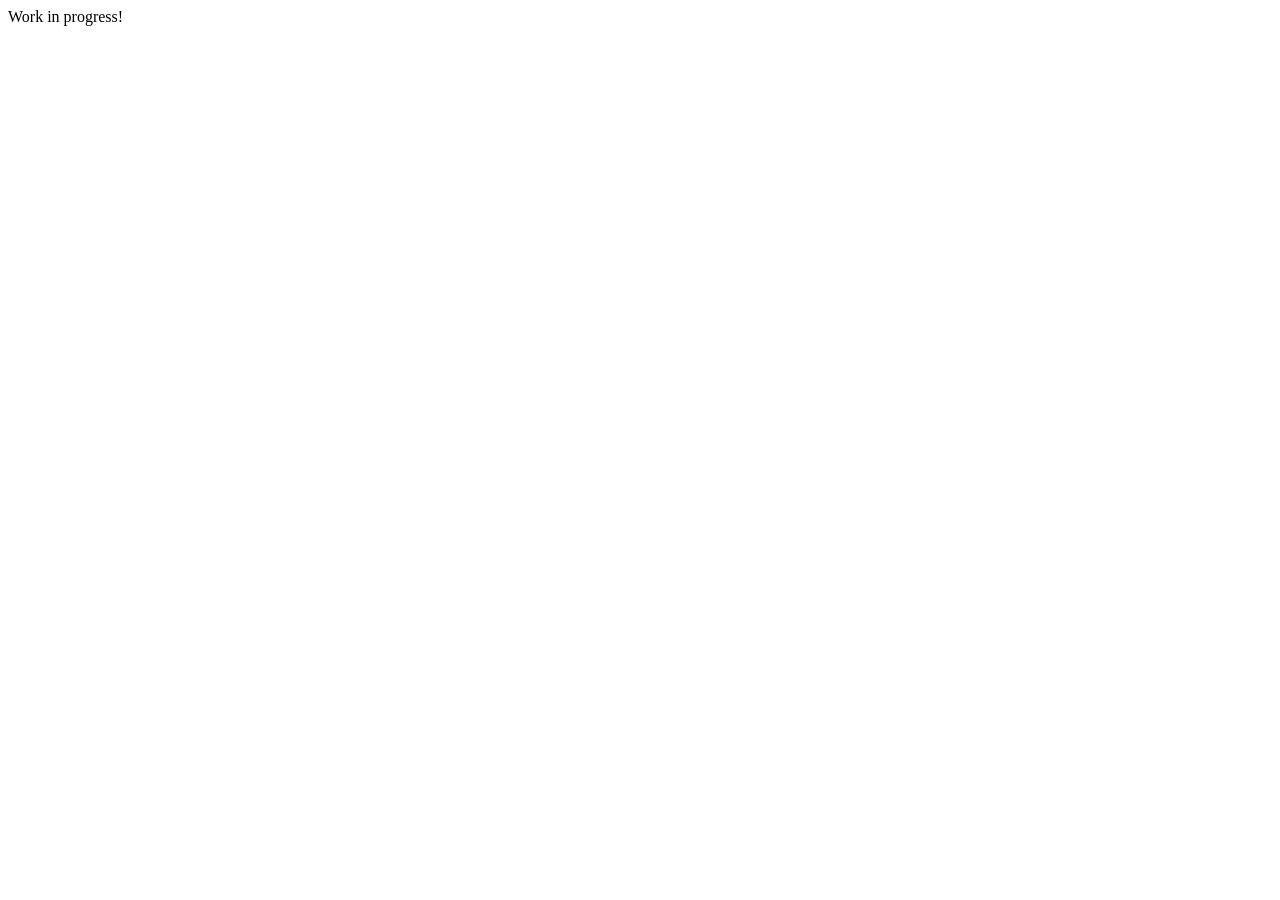
==== index.html @ 7fe61039 "Minor change" ====
<!doctype html>
<html lang="en">
  <head>
    <meta charset="UTF-8" />
    <meta name="viewport" content="width=device-width, initial-scale=1.0" />
    <title>Anabela Teslić</title>
  </head>
  <body>
    <span>Work in progress!</span>
  </body>
</html>
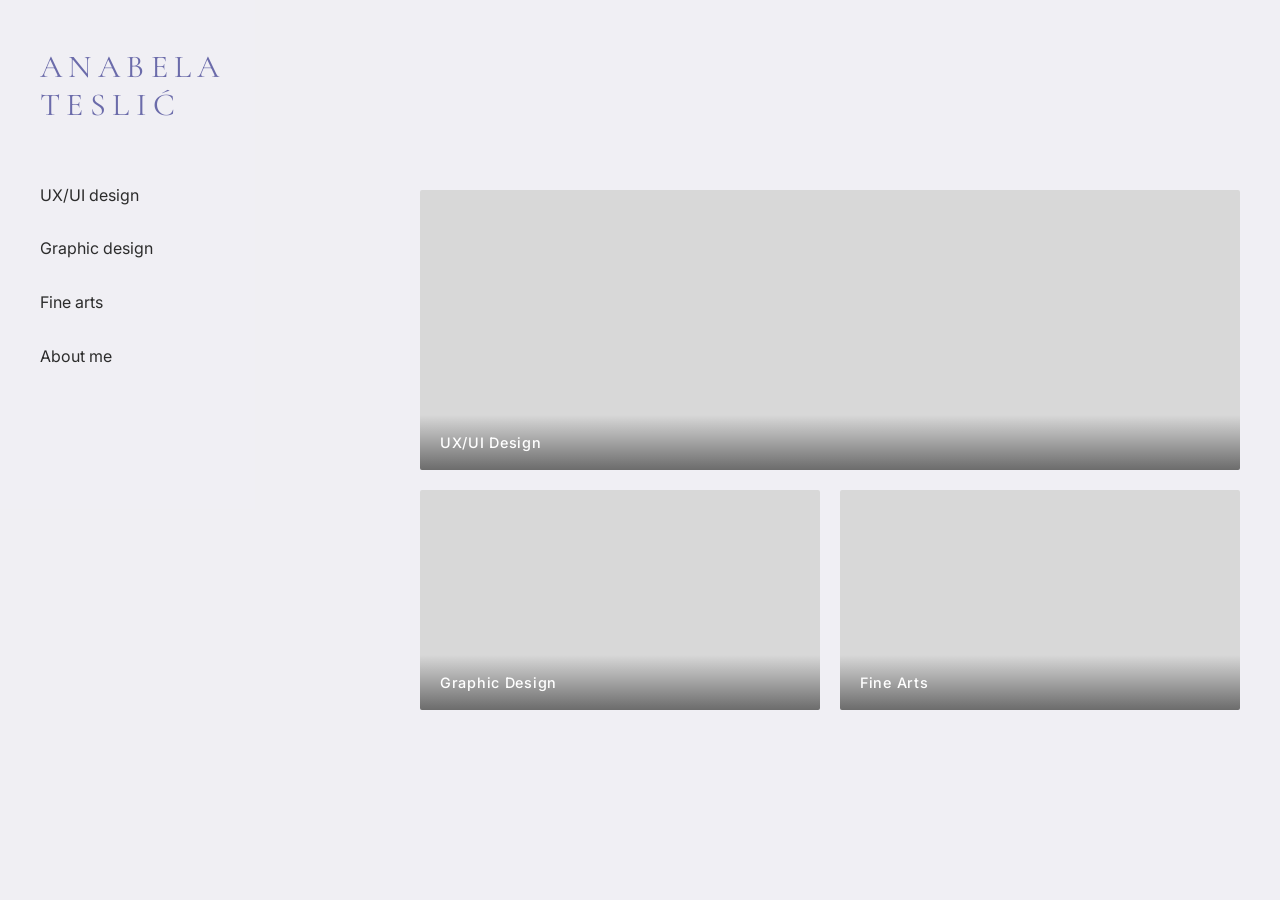
==== commit de907bad: "Initial prompt output (old)" ====
--- a/index.html
+++ b/index.html
@@ -1,11 +1,80 @@
-<!doctype html>
-<html lang="en">
-  <head>
-    <meta charset="UTF-8" />
-    <meta name="viewport" content="width=device-width, initial-scale=1.0" />
-    <title>Anabela Teslić</title>
-  </head>
-  <body>
-    <span>Work in progress!</span>
-  </body>
-</html>
+<!doctype html>
+<html lang="en">
+  <head>
+    <meta charset="UTF-8" />
+    <meta name="viewport" content="width=device-width, initial-scale=1.0" />
+    <title>Anabela Teslić — Portfolio</title>
+    <link rel="preconnect" href="https://fonts.googleapis.com" />
+    <link rel="preconnect" href="https://fonts.gstatic.com" crossorigin />
+    <link
+      href="https://fonts.googleapis.com/css2?family=Cormorant+Garamond:wght@300;400;500&family=Inter:wght@300;400;500&display=swap"
+      rel="stylesheet"
+    />
+    <link rel="stylesheet" href="css/styles.css" />
+  </head>
+  <body>
+    <!-- Hamburger toggle (mobile only) -->
+    <button class="hamburger" id="hamburger" aria-label="Toggle navigation">
+      <span class="hamburger__line"></span>
+      <span class="hamburger__line"></span>
+      <span class="hamburger__line"></span>
+    </button>
+
+    <!-- Mobile overlay -->
+    <div class="sidebar-overlay" id="sidebarOverlay"></div>
+
+    <div class="page-wrapper">
+      <!-- ====== SIDEBAR ====== -->
+      <aside class="sidebar" id="sidebar">
+        <h1 class="sidebar__name">
+          <a href="index.html">Anabela Teslić</a>
+        </h1>
+
+        <nav class="sidebar__nav">
+          <div class="nav-item">
+            <a href="ux-ui-design.html" class="nav-link">UX/UI design</a>
+          </div>
+
+          <div class="nav-item">
+            <a href="graphic-design.html" class="nav-link">Graphic design</a>
+          </div>
+
+          <div class="nav-item">
+            <a href="fine-arts.html" class="nav-link">Fine arts</a>
+          </div>
+
+          <div class="nav-item">
+            <a href="about.html" class="nav-link">About me</a>
+          </div>
+        </nav>
+      </aside>
+
+      <!-- ====== MAIN CONTENT ====== -->
+      <main class="main-content">
+        <section class="homepage">
+          <div class="homepage__grid">
+            <!-- Placeholder image 1 — UX/UI (wide, spans full row) -->
+            <a href="ux-ui-design.html" class="homepage__card homepage__card--wide">
+              <!-- Replace with actual image: <img src="images/ux-ui-cover.jpg" alt="UX/UI Design"> -->
+              <span class="homepage__card-label">UX/UI Design</span>
+            </a>
+
+            <!-- Placeholder image 2 — Graphic design -->
+            <a href="graphic-design.html" class="homepage__card">
+              <!-- Replace with actual image: <img src="images/graphic-cover.jpg" alt="Graphic Design"> -->
+              <span class="homepage__card-label">Graphic Design</span>
+            </a>
+
+            <!-- Placeholder image 3 — Fine arts -->
+            <a href="fine-arts.html" class="homepage__card">
+              <!-- Replace with actual image: <img src="images/fine-arts-cover.jpg" alt="Fine Arts"> -->
+              <span class="homepage__card-label">Fine Arts</span>
+            </a>
+          </div>
+        </section>
+      </main>
+    </div>
+
+    <script src="js/main.js"></script>
+  </body>
+</html>
--- a/css/styles.css
+++ b/css/styles.css
@@ -0,0 +1,489 @@
+/* ============================================
+   VARIABLES & RESET
+   ============================================ */
+:root {
+  --color-name: #6b6baa;
+  --color-text: #2c2c2c;
+  --color-text-light: #555;
+  --color-bg: #f0eff4;
+  --color-sidebar-bg: rgba(240, 239, 244, 0.92);
+  --color-border: #6b6baa;
+  --color-accent: #8b2040;
+  --color-white: #ffffff;
+
+  --sidebar-width: 380px;
+  --font-heading: "Cormorant Garamond", Georgia, serif;
+  --font-body: "Inter", "Helvetica Neue", Arial, sans-serif;
+
+  --transition-speed: 0.3s;
+}
+
+*,
+*::before,
+*::after {
+  margin: 0;
+  padding: 0;
+  box-sizing: border-box;
+}
+
+html {
+  scroll-behavior: smooth;
+}
+
+body {
+  font-family: var(--font-body);
+  color: var(--color-text);
+  background-color: var(--color-bg);
+  line-height: 1.6;
+  min-height: 100vh;
+}
+
+a {
+  text-decoration: none;
+  color: inherit;
+}
+
+ul {
+  list-style: none;
+}
+
+img {
+  max-width: 100%;
+  height: auto;
+  display: block;
+}
+
+button {
+  cursor: pointer;
+  font-family: inherit;
+}
+
+/* ============================================
+   LAYOUT
+   ============================================ */
+.page-wrapper {
+  display: flex;
+  min-height: 100vh;
+}
+
+/* ============================================
+   SIDEBAR
+   ============================================ */
+.sidebar {
+  position: fixed;
+  top: 0;
+  left: 0;
+  width: var(--sidebar-width);
+  height: 100vh;
+  background-color: var(--color-sidebar-bg);
+  padding: 48px 40px;
+  display: flex;
+  flex-direction: column;
+  z-index: 100;
+  overflow-y: auto;
+}
+
+.sidebar__name {
+  font-family: var(--font-heading);
+  font-size: 2rem;
+  font-weight: 400;
+  letter-spacing: 0.2em;
+  color: var(--color-name);
+  text-transform: uppercase;
+  margin-bottom: 48px;
+  line-height: 1.2;
+}
+
+.sidebar__name a {
+  color: inherit;
+  transition: opacity var(--transition-speed);
+}
+
+.sidebar__name a:hover {
+  opacity: 0.7;
+}
+
+/* Navigation */
+.sidebar__nav {
+  display: flex;
+  flex-direction: column;
+  gap: 8px;
+}
+
+.nav-item {
+  position: relative;
+}
+
+.nav-link {
+  display: block;
+  padding: 10px 0;
+  font-size: 1rem;
+  font-weight: 400;
+  color: var(--color-text);
+  transition: color var(--transition-speed);
+}
+
+.nav-link:hover {
+  color: var(--color-name);
+}
+
+.nav-link--active {
+  color: var(--color-text);
+  text-decoration: underline;
+  text-underline-offset: 4px;
+}
+
+/* Dropdown submenu */
+.nav-dropdown {
+  padding-left: 20px;
+  display: flex;
+  flex-direction: column;
+  gap: 4px;
+  margin-top: 4px;
+}
+
+.nav-dropdown__link {
+  display: block;
+  padding: 6px 0;
+  font-size: 0.9rem;
+  color: var(--color-text-light);
+  transition: color var(--transition-speed);
+}
+
+.nav-dropdown__link:hover {
+  color: var(--color-name);
+}
+
+/* ============================================
+   HAMBURGER MENU (Mobile)
+   ============================================ */
+.hamburger {
+  display: none;
+  position: fixed;
+  top: 20px;
+  left: 20px;
+  z-index: 200;
+  background: var(--color-sidebar-bg);
+  border: none;
+  border-radius: 4px;
+  padding: 10px;
+  flex-direction: column;
+  gap: 5px;
+  cursor: pointer;
+  box-shadow: 0 2px 8px rgba(0, 0, 0, 0.1);
+}
+
+.hamburger__line {
+  display: block;
+  width: 24px;
+  height: 2px;
+  background-color: var(--color-text);
+  border-radius: 2px;
+  transition: transform var(--transition-speed), opacity var(--transition-speed);
+}
+
+/* Hamburger open state */
+.hamburger--open .hamburger__line:nth-child(1) {
+  transform: translateY(7px) rotate(45deg);
+}
+
+.hamburger--open .hamburger__line:nth-child(2) {
+  opacity: 0;
+}
+
+.hamburger--open .hamburger__line:nth-child(3) {
+  transform: translateY(-7px) rotate(-45deg);
+}
+
+/* Sidebar overlay for mobile */
+.sidebar-overlay {
+  display: none;
+  position: fixed;
+  inset: 0;
+  background: rgba(0, 0, 0, 0.4);
+  z-index: 90;
+}
+
+/* ============================================
+   MAIN CONTENT
+   ============================================ */
+.main-content {
+  margin-left: var(--sidebar-width);
+  flex: 1;
+  min-height: 100vh;
+}
+
+/* ============================================
+   HOMEPAGE
+   ============================================ */
+.homepage {
+  position: relative;
+  min-height: 100vh;
+  display: flex;
+  align-items: center;
+  justify-content: center;
+  padding: 40px;
+  /* Background image placeholder — replace url with actual image */
+  background-color: var(--color-bg);
+  background-size: cover;
+  background-position: center;
+  background-repeat: no-repeat;
+}
+
+.homepage__grid {
+  display: grid;
+  grid-template-columns: repeat(2, 1fr);
+  grid-template-rows: auto auto;
+  gap: 20px;
+  width: 100%;
+  max-width: 900px;
+}
+
+/* Placeholder image containers */
+.homepage__card {
+  position: relative;
+  overflow: hidden;
+  background-color: #d8d8d8;
+  border-radius: 2px;
+  min-height: 220px;
+  transition: transform var(--transition-speed), box-shadow var(--transition-speed);
+}
+
+.homepage__card:hover {
+  transform: translateY(-4px);
+  box-shadow: 0 8px 24px rgba(0, 0, 0, 0.12);
+}
+
+/* First card (UX/UI) spans full width on top row */
+.homepage__card--wide {
+  grid-column: 1 / -1;
+  min-height: 280px;
+}
+
+.homepage__card img {
+  width: 100%;
+  height: 100%;
+  object-fit: cover;
+  position: absolute;
+  inset: 0;
+}
+
+.homepage__card-label {
+  position: absolute;
+  bottom: 0;
+  left: 0;
+  right: 0;
+  padding: 16px 20px;
+  background: linear-gradient(transparent, rgba(0, 0, 0, 0.5));
+  color: var(--color-white);
+  font-size: 0.9rem;
+  font-weight: 500;
+  letter-spacing: 0.05em;
+}
+
+/* ============================================
+   PROJECT PAGE (UX/UI Design, etc.)
+   ============================================ */
+.projects-page {
+  padding: 60px 60px 80px;
+}
+
+.projects-page__title {
+  font-family: var(--font-heading);
+  font-size: 2.2rem;
+  font-weight: 400;
+  color: var(--color-text);
+  margin-bottom: 60px;
+  letter-spacing: 0.05em;
+}
+
+/* Individual project section */
+.project {
+  margin-bottom: 100px;
+}
+
+.project:last-child {
+  margin-bottom: 0;
+}
+
+/* Project hero image area */
+.project__hero {
+  width: 100%;
+  min-height: 360px;
+  background-color: #d8d8d8;
+  border-radius: 2px;
+  margin-bottom: 16px;
+  overflow: hidden;
+  position: relative;
+}
+
+.project__hero img {
+  width: 100%;
+  height: 100%;
+  object-fit: cover;
+}
+
+/* Project secondary image (e.g. phone mockup) */
+.project__mockup {
+  width: 100%;
+  max-width: 340px;
+  min-height: 500px;
+  background-color: var(--color-accent);
+  border-radius: 2px;
+  margin-bottom: 32px;
+  overflow: hidden;
+  position: relative;
+}
+
+.project__mockup img {
+  width: 100%;
+  height: 100%;
+  object-fit: cover;
+}
+
+/* Project media row — hero + mockup side by side */
+.project__media {
+  display: flex;
+  gap: 24px;
+  align-items: flex-start;
+  margin-bottom: 32px;
+}
+
+.project__media .project__hero {
+  flex: 2;
+  margin-bottom: 0;
+}
+
+.project__media .project__mockup {
+  flex: 1;
+  max-width: none;
+  min-height: 360px;
+  margin-bottom: 0;
+}
+
+/* Project video placeholder */
+.project__video {
+  width: 100%;
+  min-height: 300px;
+  background-color: #d8d8d8;
+  border-radius: 2px;
+  margin-bottom: 32px;
+  display: flex;
+  align-items: center;
+  justify-content: center;
+  color: var(--color-text-light);
+  font-size: 0.9rem;
+  overflow: hidden;
+}
+
+.project__video video {
+  width: 100%;
+  height: 100%;
+  object-fit: cover;
+}
+
+/* Project text content */
+.project__title {
+  font-family: var(--font-heading);
+  font-size: 2rem;
+  font-weight: 400;
+  color: var(--color-text);
+  margin-bottom: 16px;
+}
+
+.project__description {
+  font-size: 1rem;
+  line-height: 1.7;
+  color: var(--color-text-light);
+  max-width: 640px;
+  margin-bottom: 28px;
+}
+
+/* Case study button */
+.btn {
+  display: inline-block;
+  padding: 12px 32px;
+  font-size: 0.9rem;
+  font-weight: 500;
+  letter-spacing: 0.05em;
+  border: 1.5px solid var(--color-border);
+  background: transparent;
+  color: var(--color-text);
+  border-radius: 2px;
+  transition: background-color var(--transition-speed), color var(--transition-speed);
+}
+
+.btn:hover {
+  background-color: var(--color-border);
+  color: var(--color-white);
+}
+
+/* ============================================
+   PLACEHOLDER PAGE
+   ============================================ */
+.placeholder-page {
+  display: flex;
+  align-items: center;
+  justify-content: center;
+  min-height: 100vh;
+  padding: 40px;
+}
+
+.placeholder-page__message {
+  font-family: var(--font-heading);
+  font-size: 1.8rem;
+  color: var(--color-text-light);
+  letter-spacing: 0.05em;
+}
+
+/* ============================================
+   RESPONSIVE — MOBILE
+   ============================================ */
+@media (max-width: 768px) {
+  .hamburger {
+    display: flex;
+  }
+
+  .sidebar {
+    transform: translateX(-100%);
+    transition: transform var(--transition-speed) ease;
+  }
+
+  .sidebar--open {
+    transform: translateX(0);
+  }
+
+  .sidebar-overlay--visible {
+    display: block;
+  }
+
+  .main-content {
+    margin-left: 0;
+  }
+
+  /* Homepage adjustments */
+  .homepage {
+    padding: 80px 20px 40px;
+  }
+
+  .homepage__grid {
+    grid-template-columns: 1fr;
+  }
+
+  .homepage__card--wide {
+    grid-column: 1;
+  }
+
+  /* Projects page adjustments */
+  .projects-page {
+    padding: 80px 20px 60px;
+  }
+
+  .project__media {
+    flex-direction: column;
+  }
+
+  .project__media .project__mockup {
+    max-width: 280px;
+  }
+}
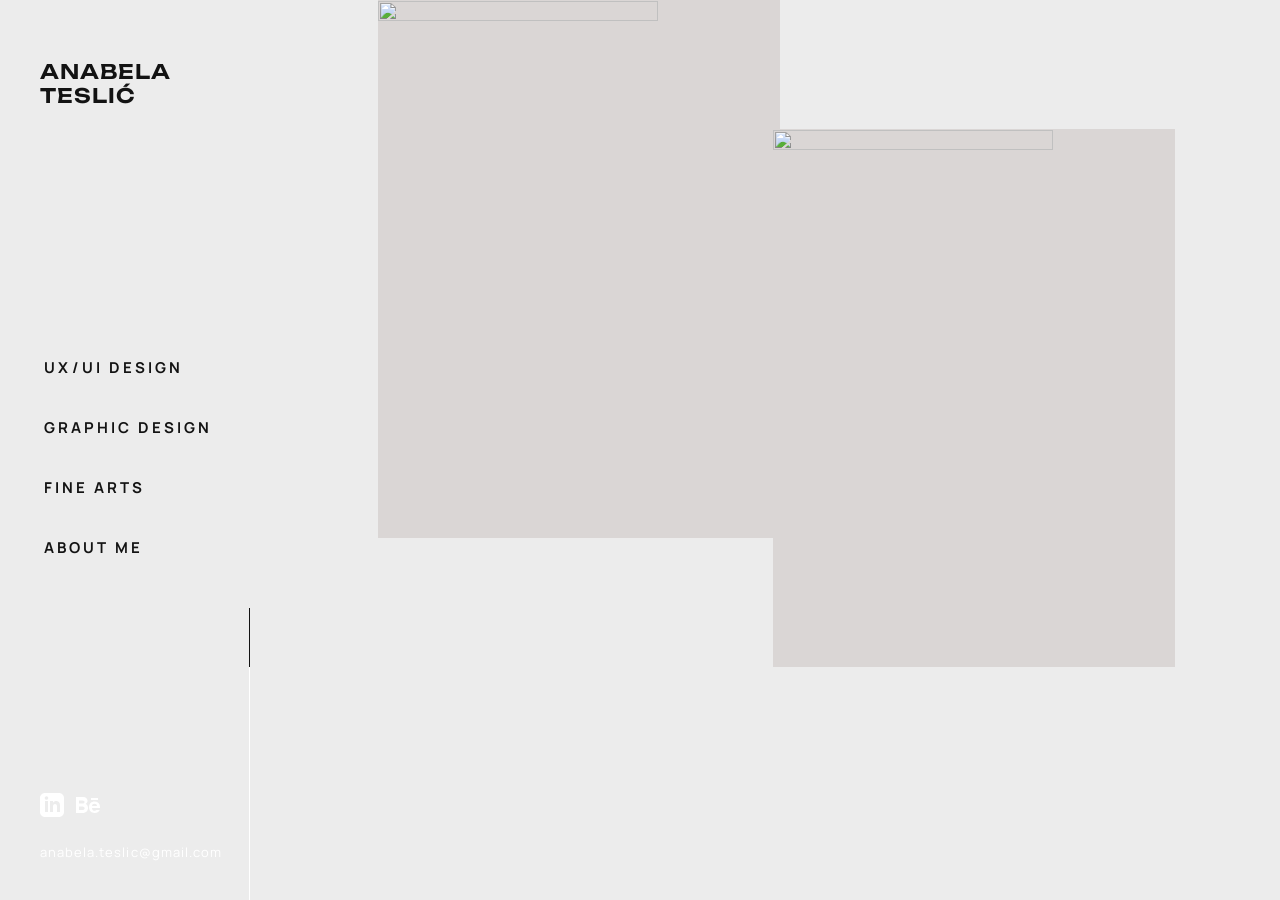
==== commit 748ea236: "Scaffold portfolio site from Figma design Five static pages (home, UX/UI, Graphic Design, Fine Arts," ====
--- a/index.html
+++ b/index.html
@@ -1,80 +1,121 @@
-<!doctype html>
-<html lang="en">
-  <head>
-    <meta charset="UTF-8" />
-    <meta name="viewport" content="width=device-width, initial-scale=1.0" />
-    <title>Anabela Teslić — Portfolio</title>
-    <link rel="preconnect" href="https://fonts.googleapis.com" />
-    <link rel="preconnect" href="https://fonts.gstatic.com" crossorigin />
-    <link
-      href="https://fonts.googleapis.com/css2?family=Cormorant+Garamond:wght@300;400;500&family=Inter:wght@300;400;500&display=swap"
-      rel="stylesheet"
-    />
-    <link rel="stylesheet" href="css/styles.css" />
-  </head>
-  <body>
-    <!-- Hamburger toggle (mobile only) -->
-    <button class="hamburger" id="hamburger" aria-label="Toggle navigation">
-      <span class="hamburger__line"></span>
-      <span class="hamburger__line"></span>
-      <span class="hamburger__line"></span>
-    </button>
-
-    <!-- Mobile overlay -->
-    <div class="sidebar-overlay" id="sidebarOverlay"></div>
-
-    <div class="page-wrapper">
-      <!-- ====== SIDEBAR ====== -->
-      <aside class="sidebar" id="sidebar">
-        <h1 class="sidebar__name">
-          <a href="index.html">Anabela Teslić</a>
-        </h1>
-
-        <nav class="sidebar__nav">
-          <div class="nav-item">
-            <a href="ux-ui-design.html" class="nav-link">UX/UI design</a>
-          </div>
-
-          <div class="nav-item">
-            <a href="graphic-design.html" class="nav-link">Graphic design</a>
-          </div>
-
-          <div class="nav-item">
-            <a href="fine-arts.html" class="nav-link">Fine arts</a>
-          </div>
-
-          <div class="nav-item">
-            <a href="about.html" class="nav-link">About me</a>
-          </div>
-        </nav>
-      </aside>
-
-      <!-- ====== MAIN CONTENT ====== -->
-      <main class="main-content">
-        <section class="homepage">
-          <div class="homepage__grid">
-            <!-- Placeholder image 1 — UX/UI (wide, spans full row) -->
-            <a href="ux-ui-design.html" class="homepage__card homepage__card--wide">
-              <!-- Replace with actual image: <img src="images/ux-ui-cover.jpg" alt="UX/UI Design"> -->
-              <span class="homepage__card-label">UX/UI Design</span>
-            </a>
-
-            <!-- Placeholder image 2 — Graphic design -->
-            <a href="graphic-design.html" class="homepage__card">
-              <!-- Replace with actual image: <img src="images/graphic-cover.jpg" alt="Graphic Design"> -->
-              <span class="homepage__card-label">Graphic Design</span>
-            </a>
-
-            <!-- Placeholder image 3 — Fine arts -->
-            <a href="fine-arts.html" class="homepage__card">
-              <!-- Replace with actual image: <img src="images/fine-arts-cover.jpg" alt="Fine Arts"> -->
-              <span class="homepage__card-label">Fine Arts</span>
-            </a>
-          </div>
-        </section>
-      </main>
-    </div>
-
-    <script src="js/main.js"></script>
-  </body>
-</html>
+<!doctype html>
+<html lang="en">
+  <head>
+    <meta charset="utf-8" />
+    <meta name="viewport" content="width=device-width, initial-scale=1" />
+    <title>Anabela Teslić — Portfolio</title>
+    <meta
+      name="description"
+      content="Portfolio of Anabela Teslić — designer with five years in visual design, branding, print, digital, and illustration."
+    />
+    <link rel="preconnect" href="https://fonts.googleapis.com" />
+    <link rel="preconnect" href="https://fonts.gstatic.com" crossorigin />
+    <link rel="stylesheet" href="css/base.css" />
+    <link rel="stylesheet" href="css/layout.css" />
+    <link rel="stylesheet" href="css/components.css" />
+    <link rel="stylesheet" href="css/animations.css" />
+  </head>
+  <body class="page-home">
+    <a class="skip-link" href="#main">Skip to content</a>
+
+    <div class="page-shell">
+      <header class="topbar">
+        <a class="logo-mark logo-mark--mobile" href="index.html" aria-label="Anabela Teslić — Home">Anabela Teslić</a>
+        <button
+          class="menu-trigger"
+          type="button"
+          aria-expanded="false"
+          aria-controls="mobile-menu"
+          aria-label="Open navigation"
+          data-menu-trigger
+        ></button>
+      </header>
+
+      <aside class="sidebar" aria-label="Primary">
+        <a class="logo-mark logo-mark--desktop sidebar__brand" href="index.html" aria-label="Anabela Teslić — Home">
+          <p>Anabela</p>
+          <p>Teslić</p>
+        </a>
+        <nav class="sidebar__menu" aria-label="Pages">
+          <ul class="menu">
+            <li class="menu__item">
+              <a class="menu-button" href="pages/ux-ui-design.html"><span class="menu-button__label">UX/UI Design</span></a>
+            </li>
+            <li class="menu__item">
+              <a class="menu-button" href="pages/graphic-design.html"><span class="menu-button__label">Graphic Design</span></a>
+            </li>
+            <li class="menu__item">
+              <a class="menu-button" href="pages/fine-arts.html"><span class="menu-button__label">Fine Arts</span></a>
+            </li>
+            <li class="menu__item">
+              <a class="menu-button" href="pages/about-me.html"><span class="menu-button__label">About Me</span></a>
+            </li>
+          </ul>
+        </nav>
+        <div class="sidebar__footer">
+          <div class="sidebar__contact">
+            <ul class="social-icons" aria-label="Social links">
+              <li>
+                <a class="social-icons__link" href="https://www.linkedin.com/in/anabela-tesli%C4%87-7952a528a/" target="_blank" rel="noopener" aria-label="LinkedIn">
+                  <svg xmlns="http://www.w3.org/2000/svg" viewBox="0 0 24 24" aria-hidden="true">
+                    <path d="M19 0h-14c-2.761 0-5 2.239-5 5v14c0 2.761 2.239 5 5 5h14c2.762 0 5-2.239 5-5v-14c0-2.761-2.238-5-5-5zm-11 19h-3v-11h3v11zm-1.5-12.268c-.966 0-1.75-.79-1.75-1.764s.784-1.764 1.75-1.764 1.75.79 1.75 1.764-.783 1.764-1.75 1.764zm13.5 12.268h-3v-5.604c0-3.368-4-3.113-4 0v5.604h-3v-11h3v1.765c1.396-2.586 7-2.777 7 2.476v6.759z" />
+                  </svg>
+                </a>
+              </li>
+              <li>
+                <a class="social-icons__link" href="https://www.behance.net/anabelateslic" target="_blank" rel="noopener" aria-label="Behance">
+                  <svg xmlns="http://www.w3.org/2000/svg" viewBox="0 0 24 24" aria-hidden="true">
+                    <path d="M22 7h-7v-2h7v2zm1.726 10c-.442 1.297-2.029 3-5.101 3-3.074 0-5.564-1.729-5.564-5.675 0-3.91 2.325-5.92 5.466-5.92 3.082 0 4.964 1.782 5.375 4.426.078.506.109 1.188.095 2.14h-8.027c.13 3.211 3.483 3.312 4.588 2.029h3.168zm-7.686-4h4.965c-.105-1.547-1.136-2.219-2.477-2.219-1.466 0-2.277.768-2.488 2.219zm-9.574 6.988h-6.466v-15.988h6.953c5.476.081 5.58 5.444 2.72 6.906 3.461 1.26 3.577 9.082-3.207 9.082zm-3.466-9.59h3.584c2.508 0 2.906-3-.312-3h-3.272v3zm3.391 3.016h-3.391v3.621h3.341c3.116 0 2.95-3.621.05-3.621z" />
+                  </svg>
+                </a>
+              </li>
+            </ul>
+            <a class="email-link" href="mailto:anabela.teslic@gmail.com">anabela.teslic@gmail.com</a>
+          </div>
+          <span class="sidebar__divider" aria-hidden="true"></span>
+        </div>
+      </aside>
+
+      <nav class="mobile-menu" id="mobile-menu" aria-label="Mobile">
+        <ul class="mobile-menu__list">
+          <li>
+            <a class="mobile-menu__item" href="pages/ux-ui-design.html">UX/UI Design</a>
+          </li>
+          <li>
+            <a class="mobile-menu__item" href="pages/graphic-design.html">Graphic Design</a>
+          </li>
+          <li>
+            <a class="mobile-menu__item" href="pages/fine-arts.html">Fine Arts</a>
+          </li>
+          <li>
+            <a class="mobile-menu__item" href="pages/about-me.html">About Me</a>
+          </li>
+        </ul>
+      </nav>
+
+      <main id="main" class="main page-home__main">
+        <section class="home-hero" aria-label="Featured work">
+          <picture>
+            <source type="image/webp" srcset="assets/images/home/hero-shoe.webp" />
+            <img class="home-hero__image home-hero__image--shoe" src="assets/images/home/hero-shoe.png" alt="" />
+          </picture>
+          <picture>
+            <source type="image/webp" srcset="assets/images/home/hero-dali.webp" />
+            <img class="home-hero__image home-hero__image--dali" src="assets/images/home/hero-dali.png" alt="" />
+          </picture>
+        </section>
+      </main>
+    </div>
+
+    <noscript>
+      <style>
+        [data-reveal] {
+          opacity: 1 !important;
+          transform: none !important;
+        }
+      </style>
+    </noscript>
+
+    <script src="js/main.js" defer></script>
+  </body>
+</html>
--- a/css/base.css
+++ b/css/base.css
@@ -0,0 +1,297 @@
+@import url("https://fonts.googleapis.com/css2?family=Manrope:wght@400;500;700&family=Unbounded:wght@400;500;600&display=swap");
+
+*,
+*::before,
+*::after {
+  box-sizing: border-box;
+}
+
+* {
+  margin: 0;
+}
+
+html {
+  -webkit-text-size-adjust: 100%;
+  text-size-adjust: 100%;
+}
+
+body {
+  min-height: 100vh;
+  line-height: 1.5;
+  -webkit-font-smoothing: antialiased;
+  font-smooth: always;
+}
+
+img,
+picture,
+video,
+canvas,
+svg {
+  display: block;
+  max-width: 100%;
+}
+
+input,
+button,
+textarea,
+select {
+  font: inherit;
+  color: inherit;
+}
+
+button {
+  background: none;
+  border: 0;
+  padding: 0;
+  cursor: pointer;
+}
+
+a {
+  color: inherit;
+  text-decoration: none;
+}
+
+ul {
+  list-style: none;
+  padding: 0;
+}
+
+:focus:not(:focus-visible) {
+  outline: none;
+}
+
+:focus-visible {
+  outline: var(--focus-ring);
+  outline-offset: 2px;
+  border-radius: 2px;
+}
+
+:root {
+  --color-surface: #ececec;
+  --color-surface-variant: #dad6d5;
+  --color-on-surface: #3a3733;
+  --color-on-surface-variant: #2e2a24;
+  --color-on-surface-muted: #7a7a7a;
+  --color-primary: #c4502a;
+  --color-primary-container: #ececec;
+  --color-on-primary: #ffffff;
+
+  --color-band-artura: #9c2541;
+  --color-band-amz: #d5ba6d;
+  --color-band-naturellement: #17181a;
+  --color-band-catwalk: #c2bbe7;
+
+  --font-display: "Unbounded", system-ui, sans-serif;
+  --font-body: "Manrope", system-ui, sans-serif;
+
+  --space-1: 4px;
+  --space-2: 8px;
+  --space-3: 12px;
+  --space-4: 16px;
+  --space-5: 20px;
+  --space-6: 24px;
+  --space-7: 28px;
+  --space-8: 32px;
+  --space-9: 36px;
+  --space-10: 40px;
+  --space-12: 48px;
+  --space-15: 60px;
+  --space-16: 64px;
+  --space-20: 80px;
+  --space-25: 100px;
+  --space-30: 120px;
+  --space-40: 160px;
+  --space-50: 200px;
+  --space-60: 240px;
+  --space-65: 260px;
+  --space-75: 300px;
+
+  --sidebar-width: 290px;
+  --sidebar-padding-x: 40px;
+  --page-gutter-left: 78px;
+  --mobile-gutter: 36px;
+  --topbar-height: 82px;
+  --topbar-padding-top: 30px;
+
+  --button-height-lg: 71px;
+  --button-height-sm: 42px;
+  --button-width-lg: 411px;
+  --button-width-sm: 320px;
+  --avatar-size-desktop: 80px;
+  --avatar-size-mobile: 36px;
+
+  --radius-pill: 9999px;
+  --bp-mobile: 900px;
+  --focus-ring: 2px solid var(--color-primary);
+
+  --transition-fast: 150ms ease-out;
+  --transition-base: 250ms ease-out;
+  --transition-slow: 400ms ease-out;
+
+  --max-page-width: 1920px;
+}
+
+body {
+  font-family: var(--font-body);
+  font-weight: 400;
+  font-size: 17px;
+  line-height: 30px;
+  letter-spacing: 0.06em;
+  color: var(--color-on-surface);
+  background: var(--color-surface);
+}
+
+.t-headline-large {
+  font-family: var(--font-display);
+  font-weight: 400;
+  font-size: 48px;
+  line-height: 1;
+  letter-spacing: 0;
+}
+
+.t-headline-medium {
+  font-family: var(--font-display);
+  font-weight: 400;
+  font-size: 36px;
+  line-height: 1;
+  letter-spacing: 0;
+}
+
+.t-headline-small {
+  font-family: var(--font-display);
+  font-weight: 500;
+  font-size: 24px;
+  line-height: 1;
+  letter-spacing: 0;
+}
+
+.t-headline-xsmall {
+  font-family: var(--font-display);
+  font-weight: 500;
+  font-size: 16px;
+  line-height: 1;
+  letter-spacing: 0;
+}
+
+.t-title-large {
+  font-family: var(--font-body);
+  font-weight: 500;
+  font-size: 18px;
+  line-height: 1;
+  letter-spacing: 0.06em;
+  text-transform: uppercase;
+}
+
+.t-title-medium {
+  font-family: var(--font-body);
+  font-weight: 500;
+  font-size: 16px;
+  line-height: 1;
+  letter-spacing: 0.08em;
+  text-transform: uppercase;
+}
+
+.t-title-small {
+  font-family: var(--font-body);
+  font-weight: 500;
+  font-size: 14px;
+  line-height: 1;
+  letter-spacing: 0.08em;
+  text-transform: uppercase;
+}
+
+.t-body-large {
+  font-family: var(--font-body);
+  font-weight: 400;
+  font-size: 17px;
+  line-height: 30px;
+  letter-spacing: 0.06em;
+}
+
+.t-body-medium {
+  font-family: var(--font-body);
+  font-weight: 400;
+  font-size: 14px;
+  line-height: 18px;
+  letter-spacing: 0.08em;
+}
+
+.t-body-small {
+  font-family: var(--font-body);
+  font-weight: 400;
+  font-size: 12px;
+  line-height: 16px;
+  letter-spacing: 0.08em;
+}
+
+.t-label-large {
+  font-family: var(--font-body);
+  font-weight: 700;
+  font-size: 15px;
+  line-height: 30px;
+  letter-spacing: 0.2em;
+  text-transform: uppercase;
+}
+
+.t-label-medium {
+  font-family: var(--font-body);
+  font-weight: 700;
+  font-size: 14px;
+  line-height: 18px;
+  letter-spacing: 0.12em;
+  text-transform: uppercase;
+}
+
+.t-label-small {
+  font-family: var(--font-body);
+  font-weight: 700;
+  font-size: 12px;
+  line-height: 18px;
+  letter-spacing: 0.12em;
+  text-transform: uppercase;
+}
+
+.t-meta-email {
+  font-family: var(--font-body);
+  font-weight: 400;
+  font-size: 13px;
+  line-height: 16px;
+  letter-spacing: 0.08em;
+}
+
+.muted {
+  color: var(--color-on-surface-muted);
+}
+
+.skip-link {
+  position: absolute;
+  inset-inline-start: var(--space-4);
+  inset-block-start: var(--space-4);
+  padding: var(--space-3) var(--space-5);
+  background: var(--color-on-surface);
+  color: var(--color-on-primary);
+  font-family: var(--font-body);
+  font-weight: 700;
+  text-transform: uppercase;
+  letter-spacing: 0.12em;
+  font-size: 14px;
+  transform: translateY(-150%);
+  transition: transform var(--transition-base);
+  z-index: 1000;
+}
+
+.skip-link:focus {
+  transform: translateY(0);
+}
+
+.visually-hidden {
+  position: absolute;
+  width: 1px;
+  height: 1px;
+  padding: 0;
+  margin: -1px;
+  overflow: hidden;
+  clip: rect(0, 0, 0, 0);
+  white-space: nowrap;
+  border: 0;
+}
--- a/css/layout.css
+++ b/css/layout.css
@@ -0,0 +1,594 @@
+.page-shell {
+  position: relative;
+  min-height: 100vh;
+  width: 100%;
+  overflow-x: clip;
+  isolation: isolate;
+}
+
+.sidebar {
+  position: fixed;
+  inset-block-start: 0;
+  inset-inline-start: 0;
+  width: var(--sidebar-width);
+  height: 100vh;
+  height: 100dvh;
+  padding: 0 var(--sidebar-padding-x);
+  display: flex;
+  flex-direction: column;
+  background: transparent;
+  z-index: 100;
+  mix-blend-mode: difference;
+  color: #ffffff;
+  pointer-events: none;
+}
+
+.sidebar > * {
+  pointer-events: auto;
+}
+
+.sidebar__brand {
+  padding-top: var(--space-15);
+  padding-bottom: var(--space-50);
+  flex-shrink: 0;
+}
+
+.sidebar__menu {
+  padding-block: var(--space-10);
+  flex-shrink: 0;
+}
+
+.sidebar__footer {
+  flex: 1 0 0;
+  min-height: 0;
+  display: flex;
+  align-items: flex-end;
+  justify-content: flex-end;
+  width: 100%;
+}
+
+.sidebar__contact {
+  flex: 1 1 0;
+  min-width: 0;
+  display: flex;
+  flex-direction: column;
+  align-items: flex-start;
+  gap: 18px;
+  padding-bottom: var(--space-10);
+  padding-right: var(--space-5);
+}
+
+.sidebar__divider {
+  flex-shrink: 0;
+  width: 1px;
+  align-self: stretch;
+  background: currentColor;
+}
+
+.topbar {
+  display: none;
+}
+
+.main {
+  position: relative;
+  width: 100%;
+  background: var(--color-surface);
+  z-index: 1;
+}
+
+.home-hero {
+  position: relative;
+  width: 100%;
+  aspect-ratio: 1920 / 1000;
+  max-height: 1000px;
+  overflow: hidden;
+}
+
+.home-hero__image {
+  position: absolute;
+  width: clamp(280px, 31.4%, 602px);
+  aspect-ratio: 602 / 806;
+  object-fit: cover;
+  background: var(--color-surface-variant);
+}
+
+.home-hero__image--shoe {
+  inset-inline-start: 29.5%;
+  inset-block-start: 0;
+}
+
+.home-hero__image--dali {
+  inset-inline-start: 60.4%;
+  inset-block-start: 19.4%;
+}
+
+.project-section {
+  width: 100%;
+  position: relative;
+  overflow: hidden;
+}
+
+.project-section__main {
+  display: flex;
+  align-items: center;
+  justify-content: space-between;
+  gap: clamp(20px, 4vw, 60px);
+  padding-left: clamp(160px, 19.2vw, 368px);
+  padding-right: clamp(0px, 4vw, 80px);
+  padding-block: clamp(80px, 13.5vw, 260px) clamp(60px, 10.4vw, 200px);
+  max-width: 100%;
+  box-sizing: border-box;
+}
+
+.project-section__text {
+  flex: 0 1 auto;
+  width: min(870px, 50%);
+  min-width: 0;
+  display: flex;
+  flex-direction: column;
+  justify-content: space-between;
+  gap: var(--space-12);
+  align-self: stretch;
+  padding-block: var(--space-15);
+}
+
+.project-section--text-narrow .project-section__text {
+  width: min(411px, 30%);
+  gap: clamp(80px, 14vw, 272px);
+}
+
+.project-section--text-medium .project-section__text {
+  width: min(456px, 32%);
+}
+
+.project-section--text-amz .project-section__text {
+  width: 100%;
+  flex: 1 1 0;
+  flex-direction: row;
+  align-items: flex-start;
+  gap: clamp(40px, 5vw, 100px);
+  padding-block: 0;
+}
+
+.project-section--text-amz .project-section__title-block {
+  flex: 1 1 0;
+  min-width: 0;
+}
+
+.project-section--text-amz .project-section__description {
+  flex: 0 1 476px;
+  min-width: 0;
+  align-self: flex-end;
+  margin-top: 0;
+  max-width: none;
+}
+
+.project-section__title {
+  display: flex;
+  flex-direction: column;
+  gap: var(--space-3);
+}
+
+.project-section__title-block {
+  display: flex;
+  flex-direction: column;
+  gap: var(--space-12);
+}
+
+.project-section__media {
+  flex: 1 1 0;
+  min-width: 0;
+  display: flex;
+  align-items: center;
+  justify-content: center;
+}
+
+.project-section__media-image {
+  display: block;
+  width: 100%;
+  height: auto;
+  background: var(--color-surface-variant);
+  object-fit: cover;
+}
+
+.project-section__media-frame {
+  display: flex;
+  align-items: center;
+  justify-content: center;
+  width: min(614px, 100%);
+  aspect-ratio: 614 / 751;
+  padding: 5.3% 35.2% 6.4% 6.8%;
+  flex-shrink: 0;
+}
+
+.project-section__media-frame .project-section__media-image {
+  width: 100%;
+  aspect-ratio: 356 / 661;
+}
+
+.project-section__media-image--snagie {
+  width: min(1008px, 100%);
+  aspect-ratio: 1008 / 960;
+}
+
+.project-section__media-image--e-sharp {
+  width: min(614px, 100%);
+  aspect-ratio: 614 / 605;
+}
+
+.project-section__media-image--graphic-default {
+  width: min(1012px, 100%);
+  aspect-ratio: 1012 / 779;
+}
+
+.project-section__description {
+  align-self: flex-end;
+  width: min(411px, 100%);
+}
+
+.project-section--band-artura .project-section__media-frame {
+  background: var(--color-band-artura);
+}
+
+.project-section--band-amz {
+  background: var(--color-band-amz);
+}
+
+.project-section--band-naturellement {
+  background: var(--color-band-naturellement);
+}
+
+.project-section--band-naturellement .project-section__title-text,
+.project-section--band-naturellement .project-section__description {
+  color: var(--color-surface);
+}
+
+.project-section--band-catwalk {
+  background: var(--color-band-catwalk);
+}
+
+.project-section__showcase {
+  width: 100%;
+  height: auto;
+  aspect-ratio: 1920 / 780;
+  object-fit: cover;
+  background: var(--color-surface-variant);
+  display: block;
+}
+
+.project-section__gallery {
+  display: grid;
+  grid-template-columns: 1.85fr 1fr;
+  gap: clamp(20px, 4vw, 80px) clamp(20px, 4.2vw, 81px);
+  padding-left: clamp(160px, 19.3vw, 371px);
+  padding-right: clamp(0px, 1vw, 0px);
+  padding-block: var(--space-15) var(--space-65);
+}
+
+.project-section__gallery picture,
+.project-section__gallery img {
+  width: 100%;
+  display: block;
+}
+
+.project-section__gallery img {
+  height: auto;
+  aspect-ratio: 954 / 649;
+  object-fit: cover;
+  background: var(--color-surface-variant);
+}
+
+.project-section__gallery picture:nth-of-type(2) img {
+  aspect-ratio: 514 / 649;
+}
+
+.project-section__gallery img.project-section__gallery-wide {
+  aspect-ratio: 1549 / 572;
+}
+
+.project-section__gallery picture:has(img.project-section__gallery-wide) {
+  grid-column: 1 / -1;
+}
+
+.gallery-masonry {
+  display: grid;
+  grid-template-columns: 1fr 1fr;
+  gap: clamp(20px, 4vw, 60px);
+  padding: clamp(40px, 6vw, 60px);
+  padding-left: clamp(310px, 22vw, 350px);
+}
+
+.gallery-masonry picture {
+  display: block;
+  width: 100%;
+}
+
+.gallery-masonry__tile {
+  width: 100%;
+  display: block;
+  object-fit: cover;
+  background: var(--color-surface-variant);
+}
+
+.gallery-masonry__tile--tall {
+  aspect-ratio: 725 / 1060;
+}
+
+.gallery-masonry__tile--standard {
+  aspect-ratio: 725 / 500;
+}
+
+.gallery-masonry picture:has(.gallery-masonry__tile--wide) {
+  grid-column: 1 / -1;
+}
+
+.gallery-masonry__tile--wide {
+  aspect-ratio: 1510 / 500;
+}
+
+.about-section {
+  display: grid;
+  grid-template-columns: minmax(0, 860fr) minmax(0, 1060fr);
+  align-items: stretch;
+}
+
+.about-section__title-cell {
+  padding: clamp(80px, 11.4vw, 220px) 0 0 clamp(220px, 24.5vw, 472px);
+}
+
+.about-section__items-cell {
+  padding: clamp(80px, 11.4vw, 220px) clamp(20px, 8vw, 154px) clamp(80px, 13vw, 250px) clamp(40px, 9.7vw, 187px);
+  display: flex;
+  flex-direction: column;
+  gap: var(--space-25);
+}
+
+.about-section__title {
+  white-space: nowrap;
+}
+
+.about-headline {
+  background: var(--color-surface-variant);
+  display: grid;
+  grid-template-columns: minmax(0, 1fr) minmax(0, 559px);
+  gap: clamp(20px, 5vw, 100px);
+  align-items: stretch;
+  padding: var(--space-15) clamp(20px, 4vw, 80px) 0 clamp(220px, 19.2vw, 368px);
+}
+
+.about-headline__text {
+  width: 100%;
+  align-self: center;
+  display: flex;
+  flex-direction: column;
+  gap: 69px;
+  align-items: flex-end;
+}
+
+.about-headline__title {
+  width: 100%;
+  display: flex;
+  flex-direction: column;
+  gap: 3px;
+}
+
+.about-headline__portrait {
+  width: 100%;
+  height: auto;
+  aspect-ratio: 559 / 833;
+  max-height: 833px;
+  object-fit: cover;
+  align-self: center;
+  background: var(--color-surface-variant);
+}
+
+.about-skills {
+  background: transparent;
+  display: grid;
+  grid-template-columns: minmax(0, 860fr) minmax(0, 1060fr);
+  align-items: stretch;
+}
+
+.about-skills__col {
+  padding: clamp(80px, 18.7vw, 359px) clamp(20px, 5vw, 102px) clamp(80px, 9vw, 178px) clamp(40px, 9.8vw, 188px);
+  display: flex;
+  flex-direction: column;
+  gap: var(--space-16);
+}
+
+.about-skills__col--gray {
+  background: var(--color-surface-variant);
+  padding: clamp(80px, 9.7vw, 186px) clamp(20px, 3.5vw, 68px) clamp(80px, 12vw, 250px) clamp(220px, 24.6vw, 472px);
+  gap: clamp(40px, 5.8vw, 112px);
+}
+
+@media (max-width: 900px) {
+  .page-shell {
+    padding-block-start: var(--topbar-height);
+  }
+
+  .sidebar {
+    display: none;
+  }
+
+  .topbar {
+    position: fixed;
+    inset-block-start: 0;
+    inset-inline: 0;
+    width: 100%;
+    height: var(--topbar-height);
+    padding: var(--topbar-padding-top) var(--mobile-gutter) 0;
+    background: var(--color-surface);
+    display: flex;
+    align-items: center;
+    justify-content: space-between;
+    z-index: 90;
+  }
+
+  .home-hero {
+    aspect-ratio: auto;
+    max-height: none;
+    height: auto;
+    display: flex;
+    flex-direction: column;
+    gap: var(--space-5);
+    padding: var(--space-10) var(--mobile-gutter);
+  }
+
+  .home-hero__image {
+    position: static;
+    width: 100%;
+    aspect-ratio: 3 / 4;
+  }
+
+  .project-section__main {
+    flex-direction: column;
+    align-items: center;
+    gap: var(--space-9);
+    padding-inline: var(--mobile-gutter);
+    padding-block: var(--space-30) var(--space-12);
+    text-align: center;
+  }
+
+  .project-section__main--first {
+    padding-block: 42px var(--space-12);
+  }
+
+  .project-section__text,
+  .project-section--text-narrow .project-section__text,
+  .project-section--text-medium .project-section__text,
+  .project-section--text-amz .project-section__text {
+    width: 100%;
+    align-items: center;
+    gap: var(--space-9);
+    padding-block: 0;
+    flex-direction: column;
+  }
+
+  .project-section--text-amz .project-section__title-block,
+  .project-section--text-amz .project-section__description {
+    flex: none;
+    width: 100%;
+    max-width: none;
+    align-self: stretch;
+  }
+
+  .project-section__title {
+    align-items: center;
+    gap: var(--space-2);
+  }
+
+  .project-section__description {
+    width: 100%;
+    align-self: stretch;
+  }
+
+  .project-section__media {
+    width: 100%;
+  }
+
+  .project-section__media-frame {
+    width: 100%;
+    aspect-ratio: 390 / 471;
+    padding: 0 22.3%;
+  }
+
+  .project-section__media-frame .project-section__media-image {
+    width: 100%;
+    height: 100%;
+  }
+
+  .project-section__media-image,
+  .project-section__media-image--snagie,
+  .project-section__media-image--e-sharp,
+  .project-section__media-image--graphic-default {
+    width: 100%;
+    aspect-ratio: 390 / 416;
+  }
+
+  .project-section__showcase {
+    aspect-ratio: 390 / 407;
+  }
+
+  .project-section__gallery {
+    grid-template-columns: 1fr;
+    gap: 0;
+    padding-inline: 0;
+    padding-block: 0;
+  }
+
+  .project-section__gallery img,
+  .project-section__gallery picture:nth-of-type(2) img,
+  .project-section__gallery img.project-section__gallery-wide {
+    aspect-ratio: 390 / 280;
+  }
+
+  .gallery-masonry {
+    grid-template-columns: 1fr;
+    gap: var(--space-2);
+    padding: var(--space-5);
+  }
+
+  .gallery-masonry picture:has(.gallery-masonry__tile--wide) {
+    grid-column: 1;
+  }
+
+  .gallery-masonry__tile,
+  .gallery-masonry__tile--tall,
+  .gallery-masonry__tile--standard,
+  .gallery-masonry__tile--wide {
+    width: 100%;
+    aspect-ratio: 4 / 3;
+  }
+
+  .about-section,
+  .about-skills {
+    display: flex;
+    flex-direction: column;
+    padding-inline: var(--mobile-gutter);
+    gap: var(--space-16);
+    padding-block: var(--space-16);
+  }
+
+  .about-section__title-cell,
+  .about-section__items-cell,
+  .about-skills__col,
+  .about-skills__col--gray {
+    padding: 0;
+  }
+
+  .about-skills__col--gray {
+    background: transparent;
+  }
+
+  .about-headline {
+    display: flex;
+    flex-direction: column;
+    gap: var(--space-9);
+    padding: 0 0 var(--space-20);
+    background: transparent;
+  }
+
+  .about-headline__portrait {
+    width: 100%;
+    aspect-ratio: 390 / 338;
+    max-height: none;
+    align-self: stretch;
+    order: 1;
+  }
+
+  .about-headline__text {
+    order: 2;
+    width: 100%;
+    align-self: stretch;
+    align-items: center;
+    padding-inline: var(--mobile-gutter);
+    gap: var(--space-9);
+  }
+
+  .about-headline__title {
+    align-items: center;
+    text-align: center;
+    gap: 0;
+  }
+}
--- a/css/components.css
+++ b/css/components.css
@@ -0,0 +1,615 @@
+.logo-mark {
+  font-family: var(--font-display);
+  font-weight: 600;
+  text-transform: uppercase;
+  color: inherit;
+  display: inline-block;
+}
+
+.logo-mark--desktop {
+  font-size: 20px;
+  line-height: 1.2;
+}
+
+.logo-mark--desktop p {
+  margin: 0;
+}
+
+.logo-mark--mobile {
+  font-size: 14px;
+  line-height: 1;
+  white-space: nowrap;
+  color: var(--color-on-surface);
+}
+
+.menu-trigger {
+  width: 26px;
+  height: 14px;
+  position: relative;
+  display: block;
+}
+
+.menu-trigger::before,
+.menu-trigger::after {
+  content: "";
+  position: absolute;
+  inset-inline: 0;
+  height: 2px;
+  background: var(--color-on-surface);
+  transition: transform var(--transition-base), top var(--transition-base);
+}
+
+.menu-trigger::before {
+  top: 0;
+}
+
+.menu-trigger::after {
+  top: 12px;
+}
+
+.menu-trigger[aria-expanded="true"]::before {
+  top: 6px;
+  transform: rotate(45deg);
+}
+
+.menu-trigger[aria-expanded="true"]::after {
+  top: 6px;
+  transform: rotate(-45deg);
+}
+
+.menu {
+  display: flex;
+  flex-direction: column;
+  gap: var(--space-5);
+}
+
+.menu__item {
+  position: relative;
+}
+
+.menu-button {
+  display: flex;
+  flex-direction: column;
+  justify-content: center;
+  width: 210px;
+  height: 40px;
+  padding-block: 10px;
+  align-items: flex-start;
+  font-family: var(--font-body);
+  font-weight: 700;
+  font-size: 15px;
+  line-height: 30px;
+  letter-spacing: 0.2em;
+  text-transform: uppercase;
+  color: inherit;
+  background: transparent;
+  text-align: start;
+  white-space: nowrap;
+  transition: color var(--transition-base);
+}
+
+.menu-button__label {
+  display: inline-flex;
+  align-items: center;
+  justify-content: center;
+  padding-inline: var(--space-1);
+  transition: padding-inline var(--transition-base);
+}
+
+.menu-button:hover .menu-button__label,
+.menu-button:focus-visible .menu-button__label {
+  padding-inline: 14px;
+}
+
+.menu-button[aria-current="page"] {
+  align-items: flex-end;
+  font-size: 14px;
+  letter-spacing: 0.12em;
+  line-height: 18px;
+}
+
+.menu-dropdown__items {
+  display: none;
+  flex-direction: column;
+  gap: var(--space-1);
+  padding-top: var(--space-1);
+  list-style: none;
+  margin: 0;
+  padding-inline: 0;
+}
+
+.menu-button[aria-current="page"] + .menu-dropdown__items {
+  display: flex;
+}
+
+.menu-dropdown__item {
+  display: flex;
+  width: 210px;
+  padding-block: var(--space-2);
+  justify-content: flex-end;
+  font-family: var(--font-body);
+  font-weight: 700;
+  font-size: 14px;
+  line-height: 18px;
+  letter-spacing: 0.12em;
+  text-transform: uppercase;
+  color: inherit;
+  text-align: end;
+  transition: padding-inline-end var(--transition-base);
+}
+
+.menu-dropdown__item:hover,
+.menu-dropdown__item:focus-visible {
+  padding-inline-end: 14px;
+}
+
+.btn-case-study {
+  position: relative;
+  display: inline-block;
+  width: var(--button-width-lg);
+  height: var(--button-height-lg);
+  border: 1px solid var(--color-primary);
+  background: transparent;
+  color: var(--color-primary);
+  text-decoration: none;
+  overflow: hidden;
+  isolation: isolate;
+  font-family: var(--font-body);
+  font-weight: 700;
+  font-size: 15px;
+  line-height: 30px;
+  letter-spacing: 0.2em;
+  text-transform: uppercase;
+}
+
+.btn-case-study::before {
+  content: "";
+  position: absolute;
+  inset: 0;
+  background: var(--color-primary);
+  transform: scaleX(0);
+  transform-origin: left center;
+  transition: transform 400ms cubic-bezier(0.65, 0, 0.35, 1);
+  z-index: -1;
+}
+
+.btn-case-study__label {
+  position: absolute;
+  inset: 0;
+  display: flex;
+  align-items: center;
+  justify-content: flex-start;
+  padding-inline: var(--space-8);
+  color: var(--color-primary);
+  transition: color 200ms ease-out, justify-content 0s 200ms;
+}
+
+.btn-case-study:hover,
+.btn-case-study:focus-visible {
+  outline: none;
+}
+
+.btn-case-study:hover::before,
+.btn-case-study:focus-visible::before {
+  transform: scaleX(1);
+}
+
+.btn-case-study:hover .btn-case-study__label,
+.btn-case-study:focus-visible .btn-case-study__label {
+  color: var(--color-on-primary);
+  justify-content: center;
+  transition: color 200ms ease-out 100ms, justify-content 0s 200ms;
+}
+
+.btn-case-study:active::before {
+  transform: scaleX(1);
+  transition-duration: 200ms;
+}
+
+.btn-case-study:active .btn-case-study__label {
+  color: var(--color-on-primary);
+  justify-content: flex-end;
+}
+
+.btn-case-study:focus-visible {
+  outline: var(--focus-ring);
+  outline-offset: 4px;
+}
+
+.btn-case-study--sm {
+  width: var(--button-width-sm);
+  height: var(--button-height-sm);
+  font-size: 12px;
+  line-height: 18px;
+  letter-spacing: 0.12em;
+}
+
+.btn-case-study--sm .btn-case-study__label {
+  justify-content: center;
+  padding-inline: var(--space-6);
+}
+
+.btn-case-study--sm:hover .btn-case-study__label,
+.btn-case-study--sm:focus-visible .btn-case-study__label,
+.btn-case-study--sm:active .btn-case-study__label {
+  justify-content: center;
+}
+
+.social-icons {
+  display: flex;
+  gap: var(--space-3);
+  align-items: center;
+}
+
+.social-icons__link {
+  width: 24px;
+  height: 24px;
+  display: inline-flex;
+  align-items: center;
+  justify-content: center;
+  color: inherit;
+  transition: transform var(--transition-fast);
+}
+
+.social-icons__link:hover,
+.social-icons__link:focus-visible {
+  transform: translateY(-1px);
+}
+
+.social-icons__link svg {
+  width: 100%;
+  height: 100%;
+  fill: currentColor;
+}
+
+.email-link {
+  font-family: var(--font-body);
+  font-weight: 400;
+  font-size: 13px;
+  line-height: 16px;
+  letter-spacing: 0.08em;
+  color: inherit;
+  transition: opacity var(--transition-fast);
+}
+
+.email-link:hover,
+.email-link:focus-visible {
+  opacity: 0.7;
+}
+
+.project-section__title-text {
+  font-family: var(--font-display);
+  font-weight: 400;
+  font-size: clamp(28px, 3.5vw, 48px);
+  line-height: 1;
+  color: var(--color-on-surface);
+  margin: 0;
+}
+
+.project-section__subtitle {
+  font-family: var(--font-body);
+  font-weight: 500;
+  font-size: clamp(14px, 1.4vw, 18px);
+  line-height: 1;
+  letter-spacing: 0.06em;
+  text-transform: uppercase;
+  color: var(--color-on-surface-muted);
+  margin: 0;
+}
+
+.project-section__description {
+  font-family: var(--font-body);
+  font-weight: 400;
+  font-size: 17px;
+  line-height: 30px;
+  letter-spacing: 0.06em;
+  color: var(--color-on-surface);
+}
+
+.project-section--band-naturellement .project-section__title-text,
+.project-section--band-naturellement .project-section__description {
+  color: var(--color-surface);
+}
+
+.experience-list,
+.education-list,
+.skills-stack {
+  display: flex;
+  flex-direction: column;
+  gap: var(--space-25);
+  width: 100%;
+  max-width: 719px;
+  list-style: none;
+  margin: 0;
+  padding: 0;
+}
+
+.experience-item,
+.education-item {
+  display: flex;
+  gap: var(--space-8);
+  align-items: flex-start;
+}
+
+.experience-item__body,
+.education-item__body {
+  display: flex;
+  flex-direction: column;
+  gap: var(--space-7);
+  flex: 1;
+  min-width: 0;
+}
+
+.experience-item__title,
+.education-item__title {
+  display: flex;
+  flex-direction: column;
+  gap: var(--space-2);
+}
+
+.experience-item__role,
+.education-item__role {
+  font-family: var(--font-display);
+  font-weight: 500;
+  font-size: 24px;
+  line-height: 1;
+  margin: 0;
+}
+
+.experience-item__company,
+.education-item__company,
+.experience-item__duration,
+.education-item__duration {
+  font-family: var(--font-body);
+  font-weight: 500;
+  font-size: 18px;
+  line-height: 1;
+  letter-spacing: 0.06em;
+  text-transform: uppercase;
+  color: var(--color-on-surface-muted);
+  margin: 0;
+}
+
+.experience-item__description,
+.education-item__description {
+  font-family: var(--font-body);
+  font-weight: 400;
+  font-size: 17px;
+  line-height: 30px;
+  letter-spacing: 0.06em;
+  margin: 0;
+}
+
+.education-item__avatar {
+  flex-shrink: 0;
+  width: var(--avatar-size-desktop);
+  height: var(--avatar-size-desktop);
+  border-radius: var(--radius-pill);
+  object-fit: cover;
+  background: var(--color-surface-variant);
+}
+
+.skill-group {
+  display: flex;
+  flex-direction: column;
+  gap: var(--space-16);
+}
+
+.skill-group__subtitle {
+  font-family: var(--font-body);
+  font-weight: 500;
+  font-size: 18px;
+  line-height: 1;
+  letter-spacing: 0.06em;
+  text-transform: uppercase;
+  color: var(--color-on-surface-muted);
+  margin: 0;
+}
+
+.skill-group__item {
+  display: flex;
+  flex-direction: column;
+  gap: var(--space-3);
+}
+
+.skill-group__item-title {
+  font-family: var(--font-display);
+  font-weight: 500;
+  font-size: 24px;
+  line-height: 1;
+  margin: 0;
+}
+
+.skill-group__item-body {
+  font-family: var(--font-body);
+  font-weight: 400;
+  font-size: 17px;
+  line-height: 30px;
+  letter-spacing: 0.06em;
+  margin: 0;
+}
+
+.skills-stack {
+  gap: var(--space-16);
+}
+
+.mobile-menu {
+  display: none;
+}
+
+@media (max-width: 900px) {
+  .project-section__title-text {
+    font-size: 24px;
+    font-weight: 500;
+    text-align: center;
+  }
+
+  .project-section__subtitle {
+    font-size: 14px;
+    letter-spacing: 0.08em;
+    text-align: center;
+  }
+
+  .project-section__description {
+    font-size: 12px;
+    line-height: 16px;
+    letter-spacing: 0.08em;
+    text-align: center;
+  }
+
+  .project-section__main {
+    text-align: center;
+  }
+
+  .btn-case-study {
+    width: var(--button-width-sm);
+    height: var(--button-height-sm);
+    font-size: 12px;
+    line-height: 18px;
+    letter-spacing: 0.12em;
+  }
+
+  .btn-case-study .btn-case-study__label {
+    justify-content: center;
+    padding-inline: var(--space-6);
+  }
+
+  .btn-case-study:hover .btn-case-study__label,
+  .btn-case-study:focus-visible .btn-case-study__label,
+  .btn-case-study:active .btn-case-study__label {
+    justify-content: center;
+  }
+
+  .experience-item__role,
+  .education-item__role,
+  .skill-group__item-title {
+    font-size: 16px;
+  }
+
+  .experience-item__company,
+  .education-item__company,
+  .experience-item__duration,
+  .education-item__duration {
+    font-size: 14px;
+    letter-spacing: 0.08em;
+  }
+
+  .experience-item__description,
+  .education-item__description,
+  .skill-group__item-body {
+    font-size: 12px;
+    line-height: 16px;
+    letter-spacing: 0.08em;
+  }
+
+  .education-item {
+    gap: 18px;
+  }
+
+  .education-item__avatar {
+    width: var(--avatar-size-mobile);
+    height: var(--avatar-size-mobile);
+  }
+
+  .skill-group {
+    gap: var(--space-6);
+  }
+
+  .skill-group__subtitle {
+    font-size: 14px;
+    letter-spacing: 0.08em;
+    color: var(--color-primary);
+  }
+
+  .experience-list,
+  .education-list,
+  .skills-stack {
+    gap: var(--space-16);
+    max-width: none;
+  }
+
+  .about-section__title {
+    font-size: 24px;
+    font-weight: 500;
+  }
+
+  .mobile-menu {
+    display: block;
+    position: fixed;
+    inset-inline: 0;
+    inset-block-start: var(--topbar-height);
+    background: var(--color-surface);
+    overflow: hidden;
+    max-height: 0;
+    opacity: 0;
+    transition: max-height var(--transition-base), opacity var(--transition-base);
+    z-index: 89;
+    border-top: 1px solid var(--color-on-surface);
+  }
+
+  body.is-menu-open .mobile-menu {
+    max-height: calc(100vh - var(--topbar-height));
+    opacity: 1;
+    overflow-y: auto;
+  }
+
+  .mobile-menu__list {
+    display: flex;
+    flex-direction: column;
+    padding: var(--space-6) var(--mobile-gutter) var(--space-10);
+    gap: var(--space-4);
+    list-style: none;
+    margin: 0;
+  }
+
+  .mobile-menu__item {
+    display: block;
+    width: 100%;
+    padding-block: var(--space-3);
+    border-bottom: 1px solid var(--color-on-surface-muted);
+    font-family: var(--font-body);
+    font-weight: 700;
+    font-size: 15px;
+    line-height: 30px;
+    letter-spacing: 0.2em;
+    text-transform: uppercase;
+    color: var(--color-on-surface);
+    text-align: start;
+    background: transparent;
+    transition: color var(--transition-base);
+  }
+
+  .mobile-menu__item:hover,
+  .mobile-menu__item:focus-visible {
+    color: var(--color-primary);
+  }
+
+  .mobile-menu__item[aria-current="page"] {
+    color: var(--color-primary);
+  }
+
+  .mobile-menu__sub {
+    display: flex;
+    flex-direction: column;
+    gap: var(--space-2);
+    padding: var(--space-3) 0 var(--space-2) var(--space-5);
+  }
+
+  .mobile-menu__sub-item {
+    font-family: var(--font-body);
+    font-weight: 700;
+    font-size: 14px;
+    line-height: 18px;
+    letter-spacing: 0.12em;
+    text-transform: uppercase;
+    color: var(--color-on-surface);
+    background: transparent;
+    text-align: start;
+    transition: color var(--transition-base);
+  }
+
+  .mobile-menu__sub-item:hover,
+  .mobile-menu__sub-item:focus-visible {
+    color: var(--color-primary);
+  }
+}
--- a/css/animations.css
+++ b/css/animations.css
@@ -0,0 +1,53 @@
+@keyframes fade-up {
+  from {
+    opacity: 0;
+    transform: translateY(12px);
+  }
+  to {
+    opacity: 1;
+    transform: translateY(0);
+  }
+}
+
+[data-reveal] {
+  opacity: 0;
+  transform: translateY(12px);
+  transition: opacity var(--transition-slow), transform var(--transition-slow);
+}
+
+[data-reveal].is-visible {
+  opacity: 1;
+  transform: translateY(0);
+}
+
+.gallery-masonry__tile,
+.project-section__media-image,
+.project-section__showcase {
+  transition: transform var(--transition-slow), filter var(--transition-slow);
+}
+
+.gallery-masonry__tile:hover {
+  transform: scale(1.02);
+  filter: brightness(1.05);
+}
+
+@media (prefers-reduced-motion: reduce) {
+  *,
+  *::before,
+  *::after {
+    animation-duration: 0.01ms !important;
+    animation-iteration-count: 1 !important;
+    transition-duration: 0.01ms !important;
+    scroll-behavior: auto !important;
+  }
+
+  [data-reveal] {
+    opacity: 1;
+    transform: none;
+  }
+
+  .gallery-masonry__tile:hover {
+    transform: none;
+    filter: none;
+  }
+}
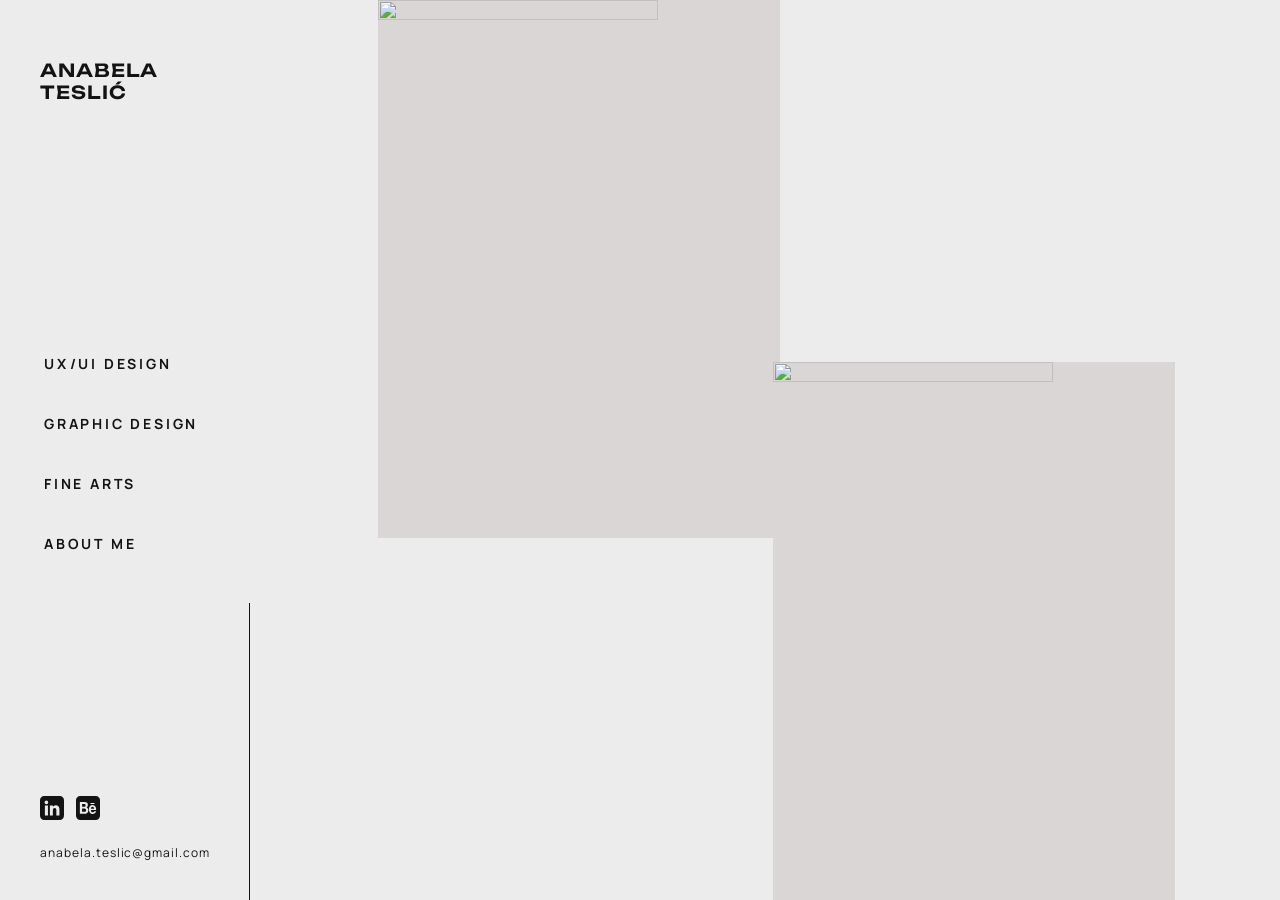
==== commit 3774e9d8: "Replace LinkedIn and Behance SVG icons" ====
--- a/index.html
+++ b/index.html
@@ -57,16 +57,12 @@
             <ul class="social-icons" aria-label="Social links">
               <li>
                 <a class="social-icons__link" href="https://www.linkedin.com/in/anabela-tesli%C4%87-7952a528a/" target="_blank" rel="noopener" aria-label="LinkedIn">
-                  <svg xmlns="http://www.w3.org/2000/svg" viewBox="0 0 24 24" aria-hidden="true">
-                    <path d="M19 0h-14c-2.761 0-5 2.239-5 5v14c0 2.761 2.239 5 5 5h14c2.762 0 5-2.239 5-5v-14c0-2.761-2.238-5-5-5zm-11 19h-3v-11h3v11zm-1.5-12.268c-.966 0-1.75-.79-1.75-1.764s.784-1.764 1.75-1.764 1.75.79 1.75 1.764-.783 1.764-1.75 1.764zm13.5 12.268h-3v-5.604c0-3.368-4-3.113-4 0v5.604h-3v-11h3v1.765c1.396-2.586 7-2.777 7 2.476v6.759z" />
-                  </svg>
+                  <svg xmlns="http://www.w3.org/2000/svg" viewBox="0 0 17.74 17.74" aria-hidden="true"><path fill-rule="evenodd" d="M14.62,0H3.13A3.13,3.13,0,0,0,0,3.13V14.62a3.13,3.13,0,0,0,3.13,3.12H14.62a3.12,3.12,0,0,0,3.12-3.12V3.13A3.13,3.13,0,0,0,14.62,0ZM5.88,14.34H3.62V7.05H5.88ZM4.74,6.09A1.35,1.35,0,1,1,6.07,4.75,1.34,1.34,0,0,1,4.74,6.09Zm9.6,8.25H12.09V10.51c0-1-.4-1.63-1.23-1.63s-1.37.61-1.37,1.63v3.83H7.32V7.05H9.49V8a2.54,2.54,0,0,1,2.2-1.2c1.54,0,2.65.94,2.65,2.89Z"/></svg>
                 </a>
               </li>
               <li>
                 <a class="social-icons__link" href="https://www.behance.net/anabelateslic" target="_blank" rel="noopener" aria-label="Behance">
-                  <svg xmlns="http://www.w3.org/2000/svg" viewBox="0 0 24 24" aria-hidden="true">
-                    <path d="M22 7h-7v-2h7v2zm1.726 10c-.442 1.297-2.029 3-5.101 3-3.074 0-5.564-1.729-5.564-5.675 0-3.91 2.325-5.92 5.466-5.92 3.082 0 4.964 1.782 5.375 4.426.078.506.109 1.188.095 2.14h-8.027c.13 3.211 3.483 3.312 4.588 2.029h3.168zm-7.686-4h4.965c-.105-1.547-1.136-2.219-2.477-2.219-1.466 0-2.277.768-2.488 2.219zm-9.574 6.988h-6.466v-15.988h6.953c5.476.081 5.58 5.444 2.72 6.906 3.461 1.26 3.577 9.082-3.207 9.082zm-3.466-9.59h3.584c2.508 0 2.906-3-.312-3h-3.272v3zm3.391 3.016h-3.391v3.621h3.341c3.116 0 2.95-3.621.05-3.621z" />
-                  </svg>
+                  <svg xmlns="http://www.w3.org/2000/svg" viewBox="0 0 17.74 17.74" aria-hidden="true"><path fill-rule="evenodd" d="M6.26,9.26H4.5v2.42H6.23a1.63,1.63,0,0,0,.45-.06,1.11,1.11,0,0,0,.38-.18.92.92,0,0,0,.27-.36,1.28,1.28,0,0,0,.1-.56,1.29,1.29,0,0,0-.32-1A1.23,1.23,0,0,0,6.26,9.26Z"/><path fill-rule="evenodd" d="M6.86,7.71a1,1,0,0,0,.28-.79,1.23,1.23,0,0,0-.09-.51.88.88,0,0,0-.26-.31A1,1,0,0,0,6.43,6,1.84,1.84,0,0,0,6,5.9H4.5V8H6.14A1.08,1.08,0,0,0,6.86,7.71Z"/><polygon fill-rule="evenodd" points="6.24 11.68 6.23 11.68 6.24 11.69 6.24 11.68"/><path fill-rule="evenodd" d="M14.62,0H3.13A3.13,3.13,0,0,0,0,3.13V14.62a3.13,3.13,0,0,0,3.13,3.12H14.62a3.12,3.12,0,0,0,3.12-3.12V3.13A3.13,3.13,0,0,0,14.62,0ZM10.7,5.12h3V6h-3ZM8.83,11.79a2.25,2.25,0,0,1-.58.79,2.37,2.37,0,0,1-.84.46,3.43,3.43,0,0,1-1,.14H2.87V4.42H6.35a4.08,4.08,0,0,1,1,.11,2.18,2.18,0,0,1,.75.36,1.78,1.78,0,0,1,.48.67,2.81,2.81,0,0,1,.17,1,2.22,2.22,0,0,1-.26,1.11,2,2,0,0,1-.75.72,1.77,1.77,0,0,1,1,.82,2.73,2.73,0,0,1,.34,1.41A2.88,2.88,0,0,1,8.83,11.79Zm2.55-.14h0a1.16,1.16,0,0,0,1,.38,1.19,1.19,0,0,0,.76-.26,1.13,1.13,0,0,0,.39-.57h1.29a3,3,0,0,1-.95,1.64,2.43,2.43,0,0,1-1.54.49,2.64,2.64,0,0,1-1.14-.24,2.47,2.47,0,0,1-.86-.68,3.23,3.23,0,0,1-.55-1.06A4.84,4.84,0,0,1,9.53,10a4.36,4.36,0,0,1,.2-1.33,3.07,3.07,0,0,1,.56-1.06,2.66,2.66,0,0,1,.86-.71,2.46,2.46,0,0,1,1.12-.25A2.22,2.22,0,0,1,13.46,7a2.47,2.47,0,0,1,.83.84A3.68,3.68,0,0,1,14.76,9a5.45,5.45,0,0,1,.11,1.41H11A1.92,1.92,0,0,0,11.38,11.65Z"/><path fill-rule="evenodd" d="M13.05,8.32A1,1,0,0,0,12.22,8a1.06,1.06,0,0,0-.58.14,1.24,1.24,0,0,0-.37.35,1.41,1.41,0,0,0-.2.45,2.25,2.25,0,0,0-.06.41H13.4a2,2,0,0,0-.34-1Z"/></svg>
                 </a>
               </li>
             </ul>
--- a/css/base.css
+++ b/css/base.css
@@ -108,15 +108,16 @@
 
   --sidebar-width: 290px;
   --sidebar-padding-x: 40px;
-  --page-gutter-left: 78px;
+  --page-gutter-left: 80px;
+  --page-gutter-section-title: 135px;
   --mobile-gutter: 36px;
   --topbar-height: 82px;
   --topbar-padding-top: 30px;
 
-  --button-height-lg: 71px;
-  --button-height-sm: 42px;
-  --button-width-lg: 411px;
-  --button-width-sm: 320px;
+  --button-height-lg: 57px;
+  --button-height-sm: 34px;
+  --button-width-lg: 329px;
+  --button-width-sm: 256px;
   --avatar-size-desktop: 80px;
   --avatar-size-mobile: 36px;
 
@@ -134,8 +135,8 @@
 body {
   font-family: var(--font-body);
   font-weight: 400;
-  font-size: 17px;
-  line-height: 30px;
+  font-size: 15px;
+  line-height: 27px;
   letter-spacing: 0.06em;
   color: var(--color-on-surface);
   background: var(--color-surface);
@@ -144,7 +145,7 @@
 .t-headline-large {
   font-family: var(--font-display);
   font-weight: 400;
-  font-size: 48px;
+  font-size: 43px;
   line-height: 1;
   letter-spacing: 0;
 }
@@ -152,7 +153,7 @@
 .t-headline-medium {
   font-family: var(--font-display);
   font-weight: 400;
-  font-size: 36px;
+  font-size: 32px;
   line-height: 1;
   letter-spacing: 0;
 }
@@ -160,7 +161,7 @@
 .t-headline-small {
   font-family: var(--font-display);
   font-weight: 500;
-  font-size: 24px;
+  font-size: 22px;
   line-height: 1;
   letter-spacing: 0;
 }
@@ -168,16 +169,16 @@
 .t-headline-xsmall {
   font-family: var(--font-display);
   font-weight: 500;
+  font-size: 14px;
+  line-height: 1;
+  letter-spacing: 0;
+}
+
+.t-title-large {
+  font-family: var(--font-body);
+  font-weight: 500;
   font-size: 16px;
   line-height: 1;
-  letter-spacing: 0;
-}
-
-.t-title-large {
-  font-family: var(--font-body);
-  font-weight: 500;
-  font-size: 18px;
-  line-height: 1;
   letter-spacing: 0.06em;
   text-transform: uppercase;
 }
@@ -185,7 +186,7 @@
 .t-title-medium {
   font-family: var(--font-body);
   font-weight: 500;
-  font-size: 16px;
+  font-size: 14px;
   line-height: 1;
   letter-spacing: 0.08em;
   text-transform: uppercase;
@@ -194,68 +195,68 @@
 .t-title-small {
   font-family: var(--font-body);
   font-weight: 500;
+  font-size: 13px;
+  line-height: 1;
+  letter-spacing: 0.08em;
+  text-transform: uppercase;
+}
+
+.t-body-large {
+  font-family: var(--font-body);
+  font-weight: 400;
+  font-size: 15px;
+  line-height: 27px;
+  letter-spacing: 0.06em;
+}
+
+.t-body-medium {
+  font-family: var(--font-body);
+  font-weight: 400;
+  font-size: 13px;
+  line-height: 16px;
+  letter-spacing: 0.08em;
+}
+
+.t-body-small {
+  font-family: var(--font-body);
+  font-weight: 400;
+  font-size: 11px;
+  line-height: 14px;
+  letter-spacing: 0.08em;
+}
+
+.t-label-large {
+  font-family: var(--font-body);
+  font-weight: 700;
   font-size: 14px;
-  line-height: 1;
-  letter-spacing: 0.08em;
-  text-transform: uppercase;
-}
-
-.t-body-large {
-  font-family: var(--font-body);
-  font-weight: 400;
-  font-size: 17px;
-  line-height: 30px;
-  letter-spacing: 0.06em;
-}
-
-.t-body-medium {
-  font-family: var(--font-body);
-  font-weight: 400;
-  font-size: 14px;
-  line-height: 18px;
-  letter-spacing: 0.08em;
-}
-
-.t-body-small {
+  line-height: 27px;
+  letter-spacing: 0.2em;
+  text-transform: uppercase;
+}
+
+.t-label-medium {
+  font-family: var(--font-body);
+  font-weight: 700;
+  font-size: 13px;
+  line-height: 16px;
+  letter-spacing: 0.12em;
+  text-transform: uppercase;
+}
+
+.t-label-small {
+  font-family: var(--font-body);
+  font-weight: 700;
+  font-size: 11px;
+  line-height: 16px;
+  letter-spacing: 0.12em;
+  text-transform: uppercase;
+}
+
+.t-meta-email {
   font-family: var(--font-body);
   font-weight: 400;
   font-size: 12px;
-  line-height: 16px;
-  letter-spacing: 0.08em;
-}
-
-.t-label-large {
-  font-family: var(--font-body);
-  font-weight: 700;
-  font-size: 15px;
-  line-height: 30px;
-  letter-spacing: 0.2em;
-  text-transform: uppercase;
-}
-
-.t-label-medium {
-  font-family: var(--font-body);
-  font-weight: 700;
-  font-size: 14px;
-  line-height: 18px;
-  letter-spacing: 0.12em;
-  text-transform: uppercase;
-}
-
-.t-label-small {
-  font-family: var(--font-body);
-  font-weight: 700;
-  font-size: 12px;
-  line-height: 18px;
-  letter-spacing: 0.12em;
-  text-transform: uppercase;
-}
-
-.t-meta-email {
-  font-family: var(--font-body);
-  font-weight: 400;
-  font-size: 13px;
-  line-height: 16px;
+  line-height: 14px;
   letter-spacing: 0.08em;
 }
 
@@ -274,7 +275,7 @@
   font-weight: 700;
   text-transform: uppercase;
   letter-spacing: 0.12em;
-  font-size: 14px;
+  font-size: 13px;
   transform: translateY(-150%);
   transition: transform var(--transition-base);
   z-index: 1000;
--- a/css/layout.css
+++ b/css/layout.css
@@ -81,6 +81,7 @@
   width: 100%;
   aspect-ratio: 1920 / 1000;
   max-height: 1000px;
+  min-height: 100dvh;
   overflow: hidden;
 }
 
@@ -99,7 +100,7 @@
 
 .home-hero__image--dali {
   inset-inline-start: 60.4%;
-  inset-block-start: 19.4%;
+  inset-block-end: 0;
 }
 
 .project-section {
@@ -109,57 +110,114 @@
 }
 
 .project-section__main {
-  display: flex;
-  align-items: center;
-  justify-content: space-between;
-  gap: clamp(20px, 4vw, 60px);
-  padding-left: clamp(160px, 19.2vw, 368px);
-  padding-right: clamp(0px, 4vw, 80px);
+  display: grid;
+  grid-template-columns: 870fr 600fr;
+  gap: var(--space-20);
+  padding-left: calc(var(--sidebar-width) + var(--page-gutter-left));
+  padding-right: 0;
   padding-block: clamp(80px, 13.5vw, 260px) clamp(60px, 10.4vw, 200px);
   max-width: 100%;
   box-sizing: border-box;
 }
 
+.project-section__main--first {
+  padding-block-start: 80px;
+}
+
+.project-section__main--with-showcase {
+  padding-block-end: 80px;
+}
+
+.project-section__main--bottom-compact {
+  padding-block-end: 100px;
+}
+
 .project-section__text {
-  flex: 0 1 auto;
-  width: min(870px, 50%);
   min-width: 0;
   display: flex;
-  flex-direction: column;
-  justify-content: space-between;
-  gap: var(--space-12);
+  flex-direction: row;
+  gap: 0;
   align-self: stretch;
   padding-block: var(--space-15);
+  width: 100%;
+}
+
+.project-section__text > .project-section__title-block {
+  flex: 0 0 50%;
+  min-width: 0;
+}
+
+.project-section__text > .project-section__description {
+  flex: 0 0 50%;
+  min-width: 0;
+  align-self: flex-end;
+  padding-inline-start: var(--space-6);
+  width: auto;
+  max-width: none;
+}
+
+.project-section--text-narrow .project-section__main {
+  grid-template-columns: 411fr 1059fr;
 }
 
 .project-section--text-narrow .project-section__text {
-  width: min(411px, 30%);
+  flex-direction: column;
   gap: clamp(80px, 14vw, 272px);
 }
 
+.project-section--text-narrow .project-section__text > .project-section__title-block,
+.project-section--text-narrow .project-section__text > .project-section__description {
+  flex: 0 0 auto;
+  align-self: stretch;
+  width: 100%;
+  padding-inline-start: 0;
+}
+
+.project-section--text-medium .project-section__main {
+  grid-template-columns: 456fr 1014fr;
+}
+
 .project-section--text-medium .project-section__text {
-  width: min(456px, 32%);
+  flex-direction: column;
+  justify-content: space-between;
+  gap: clamp(40px, 6vw, 120px);
+}
+
+.project-section--text-medium .project-section__text > .project-section__title-block,
+.project-section--text-medium .project-section__text > .project-section__description {
+  flex: 0 0 auto;
+  align-self: stretch;
+  width: 100%;
+  padding-inline-start: 0;
+}
+
+.project-section--text-amz .project-section__main {
+  grid-template-columns: minmax(0, 1fr);
+  padding-right: clamp(40px, 6vw, 117px);
 }
 
 .project-section--text-amz .project-section__text {
   width: 100%;
-  flex: 1 1 0;
   flex-direction: row;
   align-items: flex-start;
-  gap: clamp(40px, 5vw, 100px);
+  gap: clamp(40px, 11.3vw, 217px);
   padding-block: 0;
-}
-
-.project-section--text-amz .project-section__title-block {
-  flex: 1 1 0;
+  min-height: 387px;
+}
+
+.project-section--text-amz .project-section__text > .project-section__title-block {
+  flex: 0 1 740px;
   min-width: 0;
-}
-
-.project-section--text-amz .project-section__description {
+  padding-inline-start: 0;
+}
+
+.project-section--text-amz .project-section__text > .project-section__description {
   flex: 0 1 476px;
   min-width: 0;
   align-self: flex-end;
   margin-top: 0;
+  padding-inline-start: 0;
+  width: auto;
   max-width: none;
 }
 
@@ -176,7 +234,6 @@
 }
 
 .project-section__media {
-  flex: 1 1 0;
   min-width: 0;
   display: flex;
   align-items: center;
@@ -195,20 +252,38 @@
   display: flex;
   align-items: center;
   justify-content: center;
-  width: min(614px, 100%);
-  aspect-ratio: 614 / 751;
-  padding: 5.3% 35.2% 6.4% 6.8%;
+  width: min(600px, 100%);
+  aspect-ratio: 600 / 741;
+  padding: 5.4% 34% 5.4% 6.7%;
   flex-shrink: 0;
 }
 
 .project-section__media-frame .project-section__media-image {
   width: 100%;
   aspect-ratio: 356 / 661;
+}
+
+.project-section__media-video {
+  width: 100%;
+  height: 100%;
+  display: flex;
+  align-items: center;
+  justify-content: center;
+  background: var(--color-surface-variant);
+}
+
+.project-section__media-video video {
+  display: block;
+  width: 100%;
+  height: 100%;
+  object-fit: cover;
+  background: transparent;
 }
 
 .project-section__media-image--snagie {
   width: min(1008px, 100%);
   aspect-ratio: 1008 / 960;
+  background: transparent;
 }
 
 .project-section__media-image--e-sharp {
@@ -221,11 +296,7 @@
   aspect-ratio: 1012 / 779;
 }
 
-.project-section__description {
-  align-self: flex-end;
-  width: min(411px, 100%);
-}
-
+.project-section__media-frame.project-section--band-artura,
 .project-section--band-artura .project-section__media-frame {
   background: var(--color-band-artura);
 }
@@ -236,6 +307,18 @@
 
 .project-section--band-naturellement {
   background: var(--color-band-naturellement);
+}
+
+.project-section--band-naturellement .project-section__main {
+  padding-block-start: 0;
+}
+
+.project-section--band-naturellement .project-section__media-image {
+  aspect-ratio: 1012 / 991;
+}
+
+.project-section--band-naturellement .project-section__text {
+  padding-block-start: 200px;
 }
 
 .project-section--band-naturellement .project-section__title-text,
@@ -254,15 +337,21 @@
   object-fit: cover;
   background: var(--color-surface-variant);
   display: block;
+}
+
+.project-section__showcase--inset {
+  width: calc(100% - var(--sidebar-width) - var(--page-gutter-left));
+  margin-inline-start: calc(var(--sidebar-width) + var(--page-gutter-left));
+  aspect-ratio: 1552 / 735;
 }
 
 .project-section__gallery {
   display: grid;
   grid-template-columns: 1.85fr 1fr;
   gap: clamp(20px, 4vw, 80px) clamp(20px, 4.2vw, 81px);
-  padding-left: clamp(160px, 19.3vw, 371px);
+  padding-left: calc(var(--sidebar-width) + var(--page-gutter-left));
   padding-right: clamp(0px, 1vw, 0px);
-  padding-block: var(--space-15) var(--space-65);
+  padding-block: 0 var(--space-65);
 }
 
 .project-section__gallery picture,
@@ -295,7 +384,7 @@
   grid-template-columns: 1fr 1fr;
   gap: clamp(20px, 4vw, 60px);
   padding: clamp(40px, 6vw, 60px);
-  padding-left: clamp(310px, 22vw, 350px);
+  padding-left: calc(var(--sidebar-width) + var(--page-gutter-left));
 }
 
 .gallery-masonry picture {
@@ -333,7 +422,7 @@
 }
 
 .about-section__title-cell {
-  padding: clamp(80px, 11.4vw, 220px) 0 0 clamp(220px, 24.5vw, 472px);
+  padding: clamp(80px, 11.4vw, 220px) 0 0 calc(var(--sidebar-width) + var(--page-gutter-section-title));
 }
 
 .about-section__items-cell {
@@ -350,10 +439,10 @@
 .about-headline {
   background: var(--color-surface-variant);
   display: grid;
-  grid-template-columns: minmax(0, 1fr) minmax(0, 559px);
-  gap: clamp(20px, 5vw, 100px);
+  grid-template-columns: minmax(0, 560px) minmax(0, 830px);
+  justify-content: space-between;
   align-items: stretch;
-  padding: var(--space-15) clamp(20px, 4vw, 80px) 0 clamp(220px, 19.2vw, 368px);
+  padding: var(--space-15) var(--space-20) 0 calc(var(--sidebar-width) + var(--page-gutter-left));
 }
 
 .about-headline__text {
@@ -372,11 +461,19 @@
   gap: 3px;
 }
 
+.about-headline > picture {
+  display: flex;
+  align-items: stretch;
+  justify-content: flex-end;
+  padding-inline-end: var(--space-20);
+}
+
 .about-headline__portrait {
   width: 100%;
+  max-width: 560px;
   height: auto;
-  aspect-ratio: 559 / 833;
-  max-height: 833px;
+  aspect-ratio: 560 / 830;
+  max-height: 830px;
   object-fit: cover;
   align-self: center;
   background: var(--color-surface-variant);
@@ -398,8 +495,14 @@
 
 .about-skills__col--gray {
   background: var(--color-surface-variant);
-  padding: clamp(80px, 9.7vw, 186px) clamp(20px, 3.5vw, 68px) clamp(80px, 12vw, 250px) clamp(220px, 24.6vw, 472px);
+  padding: clamp(80px, 9.7vw, 186px) clamp(20px, 3.5vw, 68px) clamp(80px, 12vw, 250px) calc(var(--sidebar-width) + var(--page-gutter-section-title));
   gap: clamp(40px, 5.8vw, 112px);
+}
+
+@media (min-width: 901px) {
+  .about-skills .skills-stack {
+    max-width: 355px;
+  }
 }
 
 @media (max-width: 900px) {
@@ -442,6 +545,7 @@
   }
 
   .project-section__main {
+    display: flex;
     flex-direction: column;
     align-items: center;
     gap: var(--space-9);
@@ -450,6 +554,13 @@
     text-align: center;
   }
 
+  .project-section--text-narrow .project-section__main,
+  .project-section--text-medium .project-section__main,
+  .project-section--text-amz .project-section__main {
+    grid-template-columns: none;
+    padding-right: var(--mobile-gutter);
+  }
+
   .project-section__main--first {
     padding-block: 42px var(--space-12);
   }
@@ -465,12 +576,15 @@
     flex-direction: column;
   }
 
-  .project-section--text-amz .project-section__title-block,
-  .project-section--text-amz .project-section__description {
-    flex: none;
+  .project-section__text > .project-section__title-block,
+  .project-section__text > .project-section__description,
+  .project-section--text-amz .project-section__text > .project-section__title-block,
+  .project-section--text-amz .project-section__text > .project-section__description {
+    flex: 0 0 auto;
     width: 100%;
     max-width: none;
     align-self: stretch;
+    padding-inline-start: 0;
   }
 
   .project-section__title {
@@ -569,8 +683,14 @@
     background: transparent;
   }
 
+  .about-headline > picture {
+    display: block;
+    padding-inline-end: 0;
+  }
+
   .about-headline__portrait {
     width: 100%;
+    max-width: none;
     aspect-ratio: 390 / 338;
     max-height: none;
     align-self: stretch;
--- a/css/components.css
+++ b/css/components.css
@@ -7,7 +7,7 @@
 }
 
 .logo-mark--desktop {
-  font-size: 20px;
+  font-size: 18px;
   line-height: 1.2;
 }
 
@@ -16,7 +16,7 @@
 }
 
 .logo-mark--mobile {
-  font-size: 14px;
+  font-size: 13px;
   line-height: 1;
   white-space: nowrap;
   color: var(--color-on-surface);
@@ -77,8 +77,8 @@
   align-items: flex-start;
   font-family: var(--font-body);
   font-weight: 700;
-  font-size: 15px;
-  line-height: 30px;
+  font-size: 14px;
+  line-height: 27px;
   letter-spacing: 0.2em;
   text-transform: uppercase;
   color: inherit;
@@ -103,9 +103,9 @@
 
 .menu-button[aria-current="page"] {
   align-items: flex-end;
-  font-size: 14px;
+  font-size: 13px;
   letter-spacing: 0.12em;
-  line-height: 18px;
+  line-height: 16px;
 }
 
 .menu-dropdown__items {
@@ -129,8 +129,8 @@
   justify-content: flex-end;
   font-family: var(--font-body);
   font-weight: 700;
-  font-size: 14px;
-  line-height: 18px;
+  font-size: 13px;
+  line-height: 16px;
   letter-spacing: 0.12em;
   text-transform: uppercase;
   color: inherit;
@@ -145,70 +145,61 @@
 
 .btn-case-study {
   position: relative;
-  display: inline-block;
+  display: block;
   width: var(--button-width-lg);
   height: var(--button-height-lg);
   border: 1px solid var(--color-primary);
-  background: transparent;
+  background-color: transparent;
   color: var(--color-primary);
   text-decoration: none;
   overflow: hidden;
-  isolation: isolate;
   font-family: var(--font-body);
   font-weight: 700;
-  font-size: 15px;
-  line-height: 30px;
+  font-size: 14px;
+  line-height: 27px;
   letter-spacing: 0.2em;
   text-transform: uppercase;
-}
-
-.btn-case-study::before {
-  content: "";
-  position: absolute;
-  inset: 0;
-  background: var(--color-primary);
-  transform: scaleX(0);
-  transform-origin: left center;
-  transition: transform 400ms cubic-bezier(0.65, 0, 0.35, 1);
-  z-index: -1;
+  transition: background-color 300ms ease-out;
 }
 
 .btn-case-study__label {
   position: absolute;
-  inset: 0;
-  display: flex;
-  align-items: center;
-  justify-content: flex-start;
-  padding-inline: var(--space-8);
+  top: 50%;
+  left: var(--space-8);
+  transform: translateY(-50%);
   color: var(--color-primary);
-  transition: color 200ms ease-out, justify-content 0s 200ms;
+  white-space: nowrap;
+  transition:
+    left 300ms ease-out,
+    transform 300ms ease-out,
+    color 300ms ease-out;
 }
 
 .btn-case-study:hover,
 .btn-case-study:focus-visible {
   outline: none;
-}
-
-.btn-case-study:hover::before,
-.btn-case-study:focus-visible::before {
-  transform: scaleX(1);
+  background-color: var(--color-primary);
 }
 
 .btn-case-study:hover .btn-case-study__label,
 .btn-case-study:focus-visible .btn-case-study__label {
+  left: 50%;
+  transform: translate(-50%, -50%);
   color: var(--color-on-primary);
-  justify-content: center;
-  transition: color 200ms ease-out 100ms, justify-content 0s 200ms;
-}
-
-.btn-case-study:active::before {
-  transform: scaleX(1);
-  transition-duration: 200ms;
+}
+
+.btn-case-study:active {
+  background-color: var(--color-primary);
 }
 
 .btn-case-study:active .btn-case-study__label {
+  left: calc(100% - var(--space-8));
+  transform: translate(-100%, -50%);
   color: var(--color-on-primary);
-  justify-content: flex-end;
+  transition:
+    left 0s,
+    transform 0s,
+    color 0s;
 }
 
 .btn-case-study:focus-visible {
@@ -219,20 +210,24 @@
 .btn-case-study--sm {
   width: var(--button-width-sm);
   height: var(--button-height-sm);
-  font-size: 12px;
-  line-height: 18px;
+  font-size: 11px;
+  line-height: 16px;
   letter-spacing: 0.12em;
 }
 
-.btn-case-study--sm .btn-case-study__label {
-  justify-content: center;
-  padding-inline: var(--space-6);
-}
-
+.btn-case-study--sm .btn-case-study__label,
 .btn-case-study--sm:hover .btn-case-study__label,
 .btn-case-study--sm:focus-visible .btn-case-study__label,
 .btn-case-study--sm:active .btn-case-study__label {
-  justify-content: center;
+  left: 50%;
+  transform: translate(-50%, -50%);
+}
+
+.btn-case-study--sm:active .btn-case-study__label {
+  transition:
+    left 300ms ease-out,
+    transform 300ms ease-out,
+    color 300ms ease-out;
 }
 
 .social-icons {
@@ -265,8 +260,8 @@
 .email-link {
   font-family: var(--font-body);
   font-weight: 400;
-  font-size: 13px;
-  line-height: 16px;
+  font-size: 12px;
+  line-height: 14px;
   letter-spacing: 0.08em;
   color: inherit;
   transition: opacity var(--transition-fast);
@@ -280,7 +275,7 @@
 .project-section__title-text {
   font-family: var(--font-display);
   font-weight: 400;
-  font-size: clamp(28px, 3.5vw, 48px);
+  font-size: clamp(25px, 3.15vw, 43px);
   line-height: 1;
   color: var(--color-on-surface);
   margin: 0;
@@ -289,7 +284,7 @@
 .project-section__subtitle {
   font-family: var(--font-body);
   font-weight: 500;
-  font-size: clamp(14px, 1.4vw, 18px);
+  font-size: clamp(13px, 1.26vw, 16px);
   line-height: 1;
   letter-spacing: 0.06em;
   text-transform: uppercase;
@@ -300,8 +295,8 @@
 .project-section__description {
   font-family: var(--font-body);
   font-weight: 400;
-  font-size: 17px;
-  line-height: 30px;
+  font-size: 15px;
+  line-height: 27px;
   letter-spacing: 0.06em;
   color: var(--color-on-surface);
 }
@@ -351,7 +346,7 @@
 .education-item__role {
   font-family: var(--font-display);
   font-weight: 500;
-  font-size: 24px;
+  font-size: 22px;
   line-height: 1;
   margin: 0;
 }
@@ -362,7 +357,7 @@
 .education-item__duration {
   font-family: var(--font-body);
   font-weight: 500;
-  font-size: 18px;
+  font-size: 16px;
   line-height: 1;
   letter-spacing: 0.06em;
   text-transform: uppercase;
@@ -374,8 +369,8 @@
 .education-item__description {
   font-family: var(--font-body);
   font-weight: 400;
-  font-size: 17px;
-  line-height: 30px;
+  font-size: 15px;
+  line-height: 27px;
   letter-spacing: 0.06em;
   margin: 0;
 }
@@ -398,7 +393,7 @@
 .skill-group__subtitle {
   font-family: var(--font-body);
   font-weight: 500;
-  font-size: 18px;
+  font-size: 16px;
   line-height: 1;
   letter-spacing: 0.06em;
   text-transform: uppercase;
@@ -415,7 +410,7 @@
 .skill-group__item-title {
   font-family: var(--font-display);
   font-weight: 500;
-  font-size: 24px;
+  font-size: 22px;
   line-height: 1;
   margin: 0;
 }
@@ -423,8 +418,8 @@
 .skill-group__item-body {
   font-family: var(--font-body);
   font-weight: 400;
-  font-size: 17px;
-  line-height: 30px;
+  font-size: 15px;
+  line-height: 27px;
   letter-spacing: 0.06em;
   margin: 0;
 }
@@ -439,20 +434,20 @@
 
 @media (max-width: 900px) {
   .project-section__title-text {
-    font-size: 24px;
+    font-size: 22px;
     font-weight: 500;
     text-align: center;
   }
 
   .project-section__subtitle {
-    font-size: 14px;
+    font-size: 13px;
     letter-spacing: 0.08em;
     text-align: center;
   }
 
   .project-section__description {
-    font-size: 12px;
-    line-height: 16px;
+    font-size: 11px;
+    line-height: 14px;
     letter-spacing: 0.08em;
     text-align: center;
   }
@@ -464,41 +459,47 @@
   .btn-case-study {
     width: var(--button-width-sm);
     height: var(--button-height-sm);
-    font-size: 12px;
-    line-height: 18px;
+    font-size: 11px;
+    line-height: 16px;
     letter-spacing: 0.12em;
   }
 
   .btn-case-study .btn-case-study__label {
-    justify-content: center;
-    padding-inline: var(--space-6);
+    left: 50%;
+    transform: translate(-50%, -50%);
   }
 
   .btn-case-study:hover .btn-case-study__label,
   .btn-case-study:focus-visible .btn-case-study__label,
   .btn-case-study:active .btn-case-study__label {
-    justify-content: center;
+    left: 50%;
+    transform: translate(-50%, -50%);
+    color: var(--color-on-primary);
+    transition:
+      left 0s,
+      transform 0s,
+      color 300ms ease-out;
   }
 
   .experience-item__role,
   .education-item__role,
   .skill-group__item-title {
-    font-size: 16px;
+    font-size: 14px;
   }
 
   .experience-item__company,
   .education-item__company,
   .experience-item__duration,
   .education-item__duration {
-    font-size: 14px;
+    font-size: 13px;
     letter-spacing: 0.08em;
   }
 
   .experience-item__description,
   .education-item__description,
   .skill-group__item-body {
-    font-size: 12px;
-    line-height: 16px;
+    font-size: 11px;
+    line-height: 14px;
     letter-spacing: 0.08em;
   }
 
@@ -516,7 +517,7 @@
   }
 
   .skill-group__subtitle {
-    font-size: 14px;
+    font-size: 13px;
     letter-spacing: 0.08em;
     color: var(--color-primary);
   }
@@ -529,7 +530,7 @@
   }
 
   .about-section__title {
-    font-size: 24px;
+    font-size: 22px;
     font-weight: 500;
   }
 
@@ -569,8 +570,8 @@
     border-bottom: 1px solid var(--color-on-surface-muted);
     font-family: var(--font-body);
     font-weight: 700;
-    font-size: 15px;
-    line-height: 30px;
+    font-size: 14px;
+    line-height: 27px;
     letter-spacing: 0.2em;
     text-transform: uppercase;
     color: var(--color-on-surface);
@@ -598,8 +599,8 @@
   .mobile-menu__sub-item {
     font-family: var(--font-body);
     font-weight: 700;
-    font-size: 14px;
-    line-height: 18px;
+    font-size: 13px;
+    line-height: 16px;
     letter-spacing: 0.12em;
     text-transform: uppercase;
     color: var(--color-on-surface);
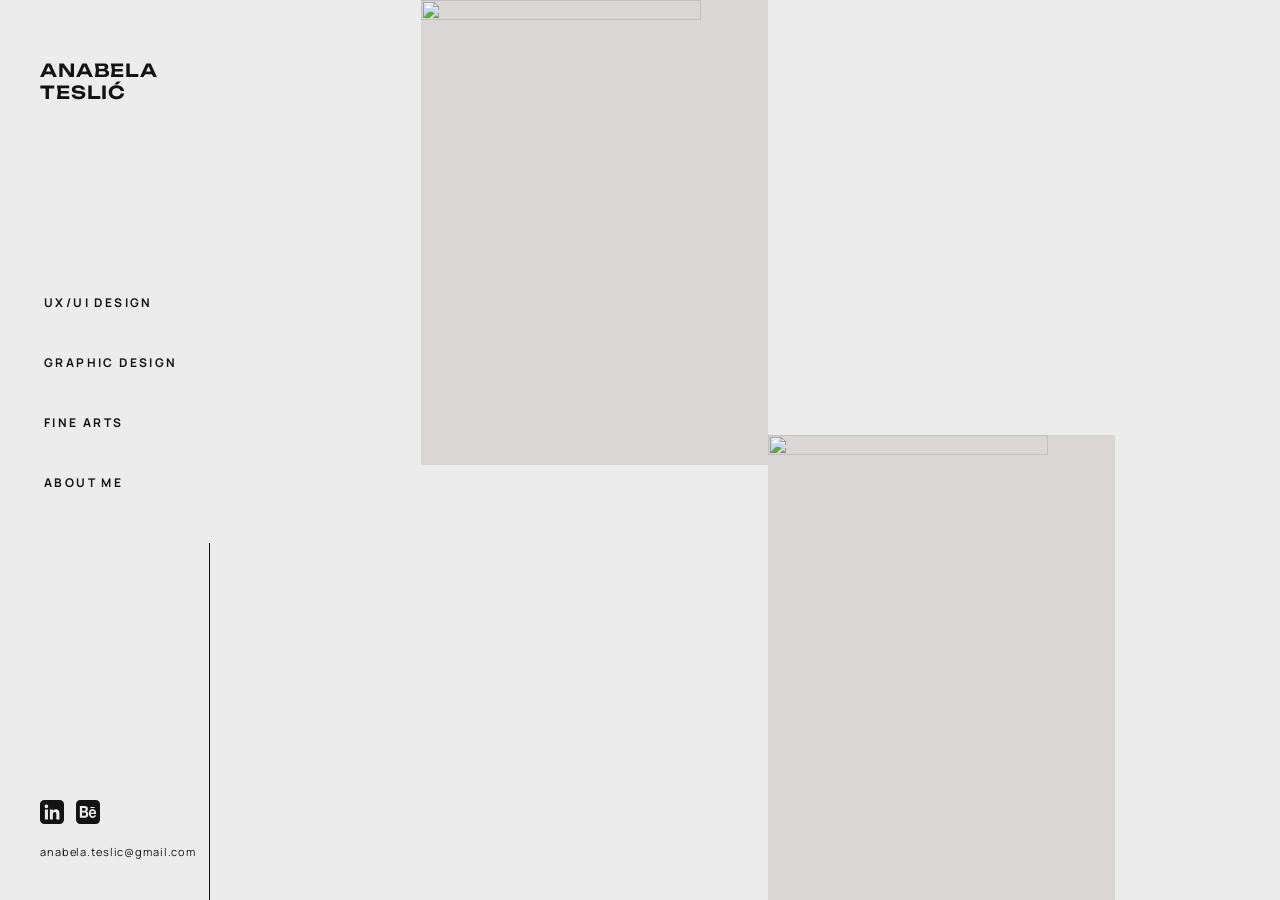
==== commit fa98990c: "Polish mobile layout: typography, dropdown menu with contact, full-bleed media" ====
--- a/index.html
+++ b/index.html
@@ -39,16 +39,16 @@
         <nav class="sidebar__menu" aria-label="Pages">
           <ul class="menu">
             <li class="menu__item">
-              <a class="menu-button" href="pages/ux-ui-design.html"><span class="menu-button__label">UX/UI Design</span></a>
+              <a class="menu-button" href="ux-ui-design.html"><span class="menu-button__label">UX/UI Design</span></a>
             </li>
             <li class="menu__item">
-              <a class="menu-button" href="pages/graphic-design.html"><span class="menu-button__label">Graphic Design</span></a>
+              <a class="menu-button" href="graphic-design.html"><span class="menu-button__label">Graphic Design</span></a>
             </li>
             <li class="menu__item">
-              <a class="menu-button" href="pages/fine-arts.html"><span class="menu-button__label">Fine Arts</span></a>
+              <a class="menu-button" href="fine-arts.html"><span class="menu-button__label">Fine Arts</span></a>
             </li>
             <li class="menu__item">
-              <a class="menu-button" href="pages/about-me.html"><span class="menu-button__label">About Me</span></a>
+              <a class="menu-button" href="about-me.html"><span class="menu-button__label">About Me</span></a>
             </li>
           </ul>
         </nav>
@@ -75,18 +75,33 @@
       <nav class="mobile-menu" id="mobile-menu" aria-label="Mobile">
         <ul class="mobile-menu__list">
           <li>
-            <a class="mobile-menu__item" href="pages/ux-ui-design.html">UX/UI Design</a>
+            <a class="mobile-menu__item" href="ux-ui-design.html">UX/UI Design</a>
           </li>
           <li>
-            <a class="mobile-menu__item" href="pages/graphic-design.html">Graphic Design</a>
+            <a class="mobile-menu__item" href="graphic-design.html">Graphic Design</a>
           </li>
           <li>
-            <a class="mobile-menu__item" href="pages/fine-arts.html">Fine Arts</a>
+            <a class="mobile-menu__item" href="fine-arts.html">Fine Arts</a>
           </li>
           <li>
-            <a class="mobile-menu__item" href="pages/about-me.html">About Me</a>
+            <a class="mobile-menu__item" href="about-me.html">About Me</a>
           </li>
         </ul>
+        <div class="mobile-menu__contact">
+          <ul class="social-icons" aria-label="Social links">
+            <li>
+              <a class="social-icons__link" href="https://www.linkedin.com/in/anabela-tesli%C4%87-7952a528a/" target="_blank" rel="noopener" aria-label="LinkedIn">
+                <svg xmlns="http://www.w3.org/2000/svg" viewBox="0 0 17.74 17.74" aria-hidden="true"><path fill-rule="evenodd" d="M14.62,0H3.13A3.13,3.13,0,0,0,0,3.13V14.62a3.13,3.13,0,0,0,3.13,3.12H14.62a3.12,3.12,0,0,0,3.12-3.12V3.13A3.13,3.13,0,0,0,14.62,0ZM5.88,14.34H3.62V7.05H5.88ZM4.74,6.09A1.35,1.35,0,1,1,6.07,4.75,1.34,1.34,0,0,1,4.74,6.09Zm9.6,8.25H12.09V10.51c0-1-.4-1.63-1.23-1.63s-1.37.61-1.37,1.63v3.83H7.32V7.05H9.49V8a2.54,2.54,0,0,1,2.2-1.2c1.54,0,2.65.94,2.65,2.89Z"/></svg>
+              </a>
+            </li>
+            <li>
+              <a class="social-icons__link" href="https://www.behance.net/anabelateslic" target="_blank" rel="noopener" aria-label="Behance">
+                <svg xmlns="http://www.w3.org/2000/svg" viewBox="0 0 17.74 17.74" aria-hidden="true"><path fill-rule="evenodd" d="M6.26,9.26H4.5v2.42H6.23a1.63,1.63,0,0,0,.45-.06,1.11,1.11,0,0,0,.38-.18.92.92,0,0,0,.27-.36,1.28,1.28,0,0,0,.1-.56,1.29,1.29,0,0,0-.32-1A1.23,1.23,0,0,0,6.26,9.26Z"/><path fill-rule="evenodd" d="M6.86,7.71a1,1,0,0,0,.28-.79,1.23,1.23,0,0,0-.09-.51.88.88,0,0,0-.26-.31A1,1,0,0,0,6.43,6,1.84,1.84,0,0,0,6,5.9H4.5V8H6.14A1.08,1.08,0,0,0,6.86,7.71Z"/><polygon fill-rule="evenodd" points="6.24 11.68 6.23 11.68 6.24 11.69 6.24 11.68"/><path fill-rule="evenodd" d="M14.62,0H3.13A3.13,3.13,0,0,0,0,3.13V14.62a3.13,3.13,0,0,0,3.13,3.12H14.62a3.12,3.12,0,0,0,3.12-3.12V3.13A3.13,3.13,0,0,0,14.62,0ZM10.7,5.12h3V6h-3ZM8.83,11.79a2.25,2.25,0,0,1-.58.79,2.37,2.37,0,0,1-.84.46,3.43,3.43,0,0,1-1,.14H2.87V4.42H6.35a4.08,4.08,0,0,1,1,.11,2.18,2.18,0,0,1,.75.36,1.78,1.78,0,0,1,.48.67,2.81,2.81,0,0,1,.17,1,2.22,2.22,0,0,1-.26,1.11,2,2,0,0,1-.75.72,1.77,1.77,0,0,1,1,.82,2.73,2.73,0,0,1,.34,1.41A2.88,2.88,0,0,1,8.83,11.79Zm2.55-.14h0a1.16,1.16,0,0,0,1,.38,1.19,1.19,0,0,0,.76-.26,1.13,1.13,0,0,0,.39-.57h1.29a3,3,0,0,1-.95,1.64,2.43,2.43,0,0,1-1.54.49,2.64,2.64,0,0,1-1.14-.24,2.47,2.47,0,0,1-.86-.68,3.23,3.23,0,0,1-.55-1.06A4.84,4.84,0,0,1,9.53,10a4.36,4.36,0,0,1,.2-1.33,3.07,3.07,0,0,1,.56-1.06,2.66,2.66,0,0,1,.86-.71,2.46,2.46,0,0,1,1.12-.25A2.22,2.22,0,0,1,13.46,7a2.47,2.47,0,0,1,.83.84A3.68,3.68,0,0,1,14.76,9a5.45,5.45,0,0,1,.11,1.41H11A1.92,1.92,0,0,0,11.38,11.65Z"/><path fill-rule="evenodd" d="M13.05,8.32A1,1,0,0,0,12.22,8a1.06,1.06,0,0,0-.58.14,1.24,1.24,0,0,0-.37.35,1.41,1.41,0,0,0-.2.45,2.25,2.25,0,0,0-.06.41H13.4a2,2,0,0,0-.34-1Z"/></svg>
+              </a>
+            </li>
+          </ul>
+          <a class="email-link" href="mailto:anabela.teslic@gmail.com">anabela.teslic@gmail.com</a>
+        </div>
       </nav>
 
       <main id="main" class="main page-home__main">
--- a/css/base.css
+++ b/css/base.css
@@ -106,10 +106,10 @@
   --space-65: 260px;
   --space-75: 300px;
 
-  --sidebar-width: 290px;
+  --sidebar-width: 250px;
   --sidebar-padding-x: 40px;
-  --page-gutter-left: 80px;
-  --page-gutter-section-title: 135px;
+  --page-gutter-left: 67px;
+  --page-gutter-section-title: 104px;
   --mobile-gutter: 36px;
   --topbar-height: 82px;
   --topbar-padding-top: 30px;
@@ -129,14 +129,14 @@
   --transition-base: 250ms ease-out;
   --transition-slow: 400ms ease-out;
 
-  --max-page-width: 1920px;
+  --max-page-width: 1600px;
 }
 
 body {
   font-family: var(--font-body);
   font-weight: 400;
-  font-size: 15px;
-  line-height: 27px;
+  font-size: 14px;
+  line-height: 26px;
   letter-spacing: 0.06em;
   color: var(--color-on-surface);
   background: var(--color-surface);
@@ -145,15 +145,15 @@
 .t-headline-large {
   font-family: var(--font-display);
   font-weight: 400;
-  font-size: 43px;
+  font-size: 40px;
   line-height: 1;
   letter-spacing: 0;
 }
 
 .t-headline-medium {
   font-family: var(--font-display);
-  font-weight: 400;
-  font-size: 32px;
+  font-weight: 500;
+  font-size: 20px;
   line-height: 1;
   letter-spacing: 0;
 }
@@ -161,7 +161,7 @@
 .t-headline-small {
   font-family: var(--font-display);
   font-weight: 500;
-  font-size: 22px;
+  font-size: 24px;
   line-height: 1;
   letter-spacing: 0;
 }
@@ -177,59 +177,59 @@
 .t-title-large {
   font-family: var(--font-body);
   font-weight: 500;
-  font-size: 16px;
-  line-height: 1;
+  font-size: 15px;
+  line-height: 1;
+  letter-spacing: 0.08em;
+  text-transform: uppercase;
+}
+
+.t-title-medium {
+  font-family: var(--font-body);
+  font-weight: 500;
+  font-size: 13px;
+  line-height: 1;
+  letter-spacing: 0.08em;
+  text-transform: uppercase;
+}
+
+.t-title-small {
+  font-family: var(--font-body);
+  font-weight: 500;
+  font-size: 14px;
+  line-height: 1;
+  letter-spacing: 0.08em;
+  text-transform: uppercase;
+}
+
+.t-body-large {
+  font-family: var(--font-body);
+  font-weight: 400;
+  font-size: 14px;
+  line-height: 26px;
   letter-spacing: 0.06em;
-  text-transform: uppercase;
-}
-
-.t-title-medium {
-  font-family: var(--font-body);
-  font-weight: 500;
-  font-size: 14px;
-  line-height: 1;
-  letter-spacing: 0.08em;
-  text-transform: uppercase;
-}
-
-.t-title-small {
-  font-family: var(--font-body);
-  font-weight: 500;
-  font-size: 13px;
-  line-height: 1;
-  letter-spacing: 0.08em;
-  text-transform: uppercase;
-}
-
-.t-body-large {
-  font-family: var(--font-body);
-  font-weight: 400;
-  font-size: 15px;
-  line-height: 27px;
-  letter-spacing: 0.06em;
 }
 
 .t-body-medium {
   font-family: var(--font-body);
   font-weight: 400;
-  font-size: 13px;
+  font-size: 14px;
+  line-height: 18px;
+  letter-spacing: 0.08em;
+}
+
+.t-body-small {
+  font-family: var(--font-body);
+  font-weight: 400;
+  font-size: 12px;
   line-height: 16px;
   letter-spacing: 0.08em;
 }
 
-.t-body-small {
-  font-family: var(--font-body);
-  font-weight: 400;
-  font-size: 11px;
-  line-height: 14px;
-  letter-spacing: 0.08em;
-}
-
 .t-label-large {
   font-family: var(--font-body);
   font-weight: 700;
-  font-size: 14px;
-  line-height: 27px;
+  font-size: 12px;
+  line-height: 24px;
   letter-spacing: 0.2em;
   text-transform: uppercase;
 }
@@ -237,8 +237,8 @@
 .t-label-medium {
   font-family: var(--font-body);
   font-weight: 700;
-  font-size: 13px;
-  line-height: 16px;
+  font-size: 12px;
+  line-height: 18px;
   letter-spacing: 0.12em;
   text-transform: uppercase;
 }
@@ -246,17 +246,17 @@
 .t-label-small {
   font-family: var(--font-body);
   font-weight: 700;
+  font-size: 12px;
+  line-height: 18px;
+  letter-spacing: 0.12em;
+  text-transform: uppercase;
+}
+
+.t-meta-email {
+  font-family: var(--font-body);
+  font-weight: 400;
   font-size: 11px;
   line-height: 16px;
-  letter-spacing: 0.12em;
-  text-transform: uppercase;
-}
-
-.t-meta-email {
-  font-family: var(--font-body);
-  font-weight: 400;
-  font-size: 12px;
-  line-height: 14px;
   letter-spacing: 0.08em;
 }
 
@@ -296,3 +296,9 @@
   white-space: nowrap;
   border: 0;
 }
+
+@media (max-width: 900px) {
+  body {
+    line-height: 20px;
+  }
+}
--- a/css/layout.css
+++ b/css/layout.css
@@ -29,7 +29,7 @@
 
 .sidebar__brand {
   padding-top: var(--space-15);
-  padding-bottom: var(--space-50);
+  padding-bottom: 140px;
   flex-shrink: 0;
 }
 
@@ -53,7 +53,7 @@
   display: flex;
   flex-direction: column;
   align-items: flex-start;
-  gap: 18px;
+  gap: var(--space-3);
   padding-bottom: var(--space-10);
   padding-right: var(--space-5);
 }
@@ -79,27 +79,27 @@
 .home-hero {
   position: relative;
   width: 100%;
-  aspect-ratio: 1920 / 1000;
-  max-height: 1000px;
+  aspect-ratio: 1600 / 720;
+  max-height: 720px;
   min-height: 100dvh;
   overflow: hidden;
 }
 
 .home-hero__image {
   position: absolute;
-  width: clamp(280px, 31.4%, 602px);
-  aspect-ratio: 602 / 806;
+  width: clamp(280px, 27.1%, 433px);
+  aspect-ratio: 433 / 580;
   object-fit: cover;
   background: var(--color-surface-variant);
 }
 
 .home-hero__image--shoe {
-  inset-inline-start: 29.5%;
+  inset-inline-start: 32.9%;
   inset-block-start: 0;
 }
 
 .home-hero__image--dali {
-  inset-inline-start: 60.4%;
+  inset-inline-start: 60%;
   inset-block-end: 0;
 }
 
@@ -115,7 +115,7 @@
   gap: var(--space-20);
   padding-left: calc(var(--sidebar-width) + var(--page-gutter-left));
   padding-right: 0;
-  padding-block: clamp(80px, 13.5vw, 260px) clamp(60px, 10.4vw, 200px);
+  padding-block: clamp(80px, 13.75vw, 220px) clamp(60px, 10.4vw, 170px);
   max-width: 100%;
   box-sizing: border-box;
 }
@@ -237,7 +237,7 @@
   min-width: 0;
   display: flex;
   align-items: center;
-  justify-content: center;
+  justify-content: flex-end;
 }
 
 .project-section__media-image {
@@ -281,7 +281,6 @@
 }
 
 .project-section__media-image--snagie {
-  width: min(1008px, 100%);
   aspect-ratio: 1008 / 960;
   background: transparent;
 }
@@ -292,7 +291,6 @@
 }
 
 .project-section__media-image--graphic-default {
-  width: min(1012px, 100%);
   aspect-ratio: 1012 / 779;
 }
 
@@ -422,11 +420,11 @@
 }
 
 .about-section__title-cell {
-  padding: clamp(80px, 11.4vw, 220px) 0 0 calc(var(--sidebar-width) + var(--page-gutter-section-title));
+  padding: clamp(80px, 11.45vw, 183px) 0 0 calc(var(--sidebar-width) + var(--page-gutter-section-title));
 }
 
 .about-section__items-cell {
-  padding: clamp(80px, 11.4vw, 220px) clamp(20px, 8vw, 154px) clamp(80px, 13vw, 250px) clamp(40px, 9.7vw, 187px);
+  padding: clamp(80px, 11.45vw, 183px) clamp(20px, 8vw, 128px) clamp(80px, 13vw, 208px) clamp(40px, 9.75vw, 156px);
   display: flex;
   flex-direction: column;
   gap: var(--space-25);
@@ -442,7 +440,7 @@
   grid-template-columns: minmax(0, 560px) minmax(0, 830px);
   justify-content: space-between;
   align-items: stretch;
-  padding: var(--space-15) var(--space-20) 0 calc(var(--sidebar-width) + var(--page-gutter-left));
+  padding: var(--space-15) 0 0 calc(var(--sidebar-width) + var(--page-gutter-section-title));
 }
 
 .about-headline__text {
@@ -451,7 +449,7 @@
   display: flex;
   flex-direction: column;
   gap: 69px;
-  align-items: flex-end;
+  align-items: flex-start;
 }
 
 .about-headline__title {
@@ -464,16 +462,16 @@
 .about-headline > picture {
   display: flex;
   align-items: stretch;
-  justify-content: flex-end;
-  padding-inline-end: var(--space-20);
+  justify-content: center;
+  padding-inline-end: 0;
 }
 
 .about-headline__portrait {
   width: 100%;
-  max-width: 560px;
+  max-width: 448px;
   height: auto;
   aspect-ratio: 560 / 830;
-  max-height: 830px;
+  max-height: 664px;
   object-fit: cover;
   align-self: center;
   background: var(--color-surface-variant);
@@ -487,7 +485,7 @@
 }
 
 .about-skills__col {
-  padding: clamp(80px, 18.7vw, 359px) clamp(20px, 5vw, 102px) clamp(80px, 9vw, 178px) clamp(40px, 9.8vw, 188px);
+  padding: clamp(80px, 18.65vw, 298px) clamp(20px, 5vw, 85px) clamp(80px, 9vw, 148px) clamp(40px, 9.8vw, 157px);
   display: flex;
   flex-direction: column;
   gap: var(--space-16);
@@ -495,8 +493,8 @@
 
 .about-skills__col--gray {
   background: var(--color-surface-variant);
-  padding: clamp(80px, 9.7vw, 186px) clamp(20px, 3.5vw, 68px) clamp(80px, 12vw, 250px) calc(var(--sidebar-width) + var(--page-gutter-section-title));
-  gap: clamp(40px, 5.8vw, 112px);
+  padding: clamp(80px, 9.7vw, 155px) clamp(20px, 3.5vw, 57px) clamp(80px, 12vw, 208px) calc(var(--sidebar-width) + var(--page-gutter-section-title));
+  gap: clamp(40px, 5.8vw, 93px);
 }
 
 @media (min-width: 901px) {
@@ -598,7 +596,8 @@
   }
 
   .project-section__media {
-    width: 100%;
+    width: calc(100% + var(--mobile-gutter) * 2);
+    margin-inline: calc(-1 * var(--mobile-gutter));
   }
 
   .project-section__media-frame {
@@ -622,6 +621,20 @@
 
   .project-section__showcase {
     aspect-ratio: 390 / 407;
+  }
+
+  .project-section__showcase--inset {
+    width: 100%;
+    margin-inline-start: 0;
+    aspect-ratio: 390 / 407;
+  }
+
+  .project-section--band-naturellement .project-section__main {
+    padding-block-start: var(--space-30);
+  }
+
+  .project-section--band-naturellement .project-section__text {
+    padding-block-start: 0;
   }
 
   .project-section__gallery {
@@ -664,15 +677,15 @@
     padding-block: var(--space-16);
   }
 
+  .about-skills {
+    background: var(--color-surface-variant);
+  }
+
   .about-section__title-cell,
   .about-section__items-cell,
   .about-skills__col,
   .about-skills__col--gray {
     padding: 0;
-  }
-
-  .about-skills__col--gray {
-    background: transparent;
   }
 
   .about-headline {
--- a/css/components.css
+++ b/css/components.css
@@ -71,14 +71,14 @@
   display: flex;
   flex-direction: column;
   justify-content: center;
-  width: 210px;
+  width: 170px;
   height: 40px;
-  padding-block: 10px;
+  padding-block: 8px;
   align-items: flex-start;
   font-family: var(--font-body);
   font-weight: 700;
-  font-size: 14px;
-  line-height: 27px;
+  font-size: 12px;
+  line-height: 24px;
   letter-spacing: 0.2em;
   text-transform: uppercase;
   color: inherit;
@@ -103,9 +103,9 @@
 
 .menu-button[aria-current="page"] {
   align-items: flex-end;
-  font-size: 13px;
+  font-size: 12px;
   letter-spacing: 0.12em;
-  line-height: 16px;
+  line-height: 18px;
 }
 
 .menu-dropdown__items {
@@ -124,13 +124,13 @@
 
 .menu-dropdown__item {
   display: flex;
-  width: 210px;
+  width: 170px;
   padding-block: var(--space-2);
   justify-content: flex-end;
   font-family: var(--font-body);
   font-weight: 700;
-  font-size: 13px;
-  line-height: 16px;
+  font-size: 12px;
+  line-height: 18px;
   letter-spacing: 0.12em;
   text-transform: uppercase;
   color: inherit;
@@ -146,7 +146,7 @@
 .btn-case-study {
   position: relative;
   display: block;
-  width: var(--button-width-lg);
+  max-width: var(--button-width-lg);
   height: var(--button-height-lg);
   border: 1px solid var(--color-primary);
   background-color: transparent;
@@ -155,8 +155,8 @@
   overflow: hidden;
   font-family: var(--font-body);
   font-weight: 700;
-  font-size: 14px;
-  line-height: 27px;
+  font-size: 12px;
+  line-height: 24px;
   letter-spacing: 0.2em;
   text-transform: uppercase;
   transition: background-color 300ms ease-out;
@@ -210,8 +210,8 @@
 .btn-case-study--sm {
   width: var(--button-width-sm);
   height: var(--button-height-sm);
-  font-size: 11px;
-  line-height: 16px;
+  font-size: 12px;
+  line-height: 18px;
   letter-spacing: 0.12em;
 }
 
@@ -260,8 +260,8 @@
 .email-link {
   font-family: var(--font-body);
   font-weight: 400;
-  font-size: 12px;
-  line-height: 14px;
+  font-size: 11px;
+  line-height: 16px;
   letter-spacing: 0.08em;
   color: inherit;
   transition: opacity var(--transition-fast);
@@ -275,7 +275,7 @@
 .project-section__title-text {
   font-family: var(--font-display);
   font-weight: 400;
-  font-size: clamp(25px, 3.15vw, 43px);
+  font-size: clamp(24px, 2.93vw, 40px);
   line-height: 1;
   color: var(--color-on-surface);
   margin: 0;
@@ -284,9 +284,9 @@
 .project-section__subtitle {
   font-family: var(--font-body);
   font-weight: 500;
-  font-size: clamp(13px, 1.26vw, 16px);
+  font-size: clamp(13px, 1.18vw, 15px);
   line-height: 1;
-  letter-spacing: 0.06em;
+  letter-spacing: 0.08em;
   text-transform: uppercase;
   color: var(--color-on-surface-muted);
   margin: 0;
@@ -295,8 +295,8 @@
 .project-section__description {
   font-family: var(--font-body);
   font-weight: 400;
-  font-size: 15px;
-  line-height: 27px;
+  font-size: 14px;
+  line-height: 26px;
   letter-spacing: 0.06em;
   color: var(--color-on-surface);
 }
@@ -346,8 +346,8 @@
 .education-item__role {
   font-family: var(--font-display);
   font-weight: 500;
-  font-size: 22px;
-  line-height: 1;
+  font-size: 20px;
+  line-height: 1.2;
   margin: 0;
 }
 
@@ -357,9 +357,9 @@
 .education-item__duration {
   font-family: var(--font-body);
   font-weight: 500;
-  font-size: 16px;
+  font-size: 15px;
   line-height: 1;
-  letter-spacing: 0.06em;
+  letter-spacing: 0.08em;
   text-transform: uppercase;
   color: var(--color-on-surface-muted);
   margin: 0;
@@ -369,8 +369,8 @@
 .education-item__description {
   font-family: var(--font-body);
   font-weight: 400;
-  font-size: 15px;
-  line-height: 27px;
+  font-size: 14px;
+  line-height: 26px;
   letter-spacing: 0.06em;
   margin: 0;
 }
@@ -393,9 +393,9 @@
 .skill-group__subtitle {
   font-family: var(--font-body);
   font-weight: 500;
-  font-size: 16px;
+  font-size: 15px;
   line-height: 1;
-  letter-spacing: 0.06em;
+  letter-spacing: 0.08em;
   text-transform: uppercase;
   color: var(--color-on-surface-muted);
   margin: 0;
@@ -410,16 +410,16 @@
 .skill-group__item-title {
   font-family: var(--font-display);
   font-weight: 500;
-  font-size: 22px;
-  line-height: 1;
+  font-size: 20px;
+  line-height: 1.2;
   margin: 0;
 }
 
 .skill-group__item-body {
   font-family: var(--font-body);
   font-weight: 400;
-  font-size: 15px;
-  line-height: 27px;
+  font-size: 14px;
+  line-height: 26px;
   letter-spacing: 0.06em;
   margin: 0;
 }
@@ -434,22 +434,25 @@
 
 @media (max-width: 900px) {
   .project-section__title-text {
-    font-size: 22px;
+    font-size: 24px;
     font-weight: 500;
+    line-height: 1.2;
     text-align: center;
   }
 
   .project-section__subtitle {
-    font-size: 13px;
+    font-size: 14px;
     letter-spacing: 0.08em;
     text-align: center;
   }
 
   .project-section__description {
-    font-size: 11px;
-    line-height: 14px;
+    font-size: 12px;
+    line-height: 20px;
     letter-spacing: 0.08em;
     text-align: center;
+    max-width: 500px !important;
+    margin-inline: auto;
   }
 
   .project-section__main {
@@ -459,8 +462,9 @@
   .btn-case-study {
     width: var(--button-width-sm);
     height: var(--button-height-sm);
-    font-size: 11px;
-    line-height: 16px;
+    margin-inline: auto;
+    font-size: 12px;
+    line-height: 18px;
     letter-spacing: 0.12em;
   }
 
@@ -485,21 +489,22 @@
   .education-item__role,
   .skill-group__item-title {
     font-size: 14px;
+    line-height: 1.2;
   }
 
   .experience-item__company,
   .education-item__company,
   .experience-item__duration,
   .education-item__duration {
-    font-size: 13px;
+    font-size: 14px;
     letter-spacing: 0.08em;
   }
 
   .experience-item__description,
   .education-item__description,
   .skill-group__item-body {
-    font-size: 11px;
-    line-height: 14px;
+    font-size: 12px;
+    line-height: 20px;
     letter-spacing: 0.08em;
   }
 
@@ -517,7 +522,7 @@
   }
 
   .skill-group__subtitle {
-    font-size: 13px;
+    font-size: 14px;
     letter-spacing: 0.08em;
     color: var(--color-primary);
   }
@@ -530,8 +535,9 @@
   }
 
   .about-section__title {
-    font-size: 22px;
+    font-size: 24px;
     font-weight: 500;
+    line-height: 1.2;
   }
 
   .mobile-menu {
@@ -540,38 +546,43 @@
     inset-inline: 0;
     inset-block-start: var(--topbar-height);
     background: var(--color-surface);
-    overflow: hidden;
-    max-height: 0;
-    opacity: 0;
-    transition: max-height var(--transition-base), opacity var(--transition-base);
+    max-height: calc(100dvh - var(--topbar-height));
+    overflow-y: auto;
+    transform: translateY(-100%);
+    transition: transform var(--transition-base), box-shadow var(--transition-base);
     z-index: 89;
-    border-top: 1px solid var(--color-on-surface);
   }
 
   body.is-menu-open .mobile-menu {
-    max-height: calc(100vh - var(--topbar-height));
-    opacity: 1;
-    overflow-y: auto;
+    transform: translateY(0);
+    box-shadow: 0 12px 20px -10px rgba(0, 0, 0, 0.18);
   }
 
   .mobile-menu__list {
     display: flex;
     flex-direction: column;
-    padding: var(--space-6) var(--mobile-gutter) var(--space-10);
+    padding: var(--space-6) var(--mobile-gutter) var(--space-6);
     gap: var(--space-4);
     list-style: none;
     margin: 0;
+  }
+
+  .mobile-menu__contact {
+    display: flex;
+    flex-direction: column;
+    align-items: flex-start;
+    gap: var(--space-3);
+    padding: var(--space-4) var(--mobile-gutter) var(--space-8);
   }
 
   .mobile-menu__item {
     display: block;
     width: 100%;
     padding-block: var(--space-3);
-    border-bottom: 1px solid var(--color-on-surface-muted);
     font-family: var(--font-body);
     font-weight: 700;
-    font-size: 14px;
-    line-height: 27px;
+    font-size: 12px;
+    line-height: 24px;
     letter-spacing: 0.2em;
     text-transform: uppercase;
     color: var(--color-on-surface);
@@ -599,8 +610,8 @@
   .mobile-menu__sub-item {
     font-family: var(--font-body);
     font-weight: 700;
-    font-size: 13px;
-    line-height: 16px;
+    font-size: 12px;
+    line-height: 18px;
     letter-spacing: 0.12em;
     text-transform: uppercase;
     color: var(--color-on-surface);
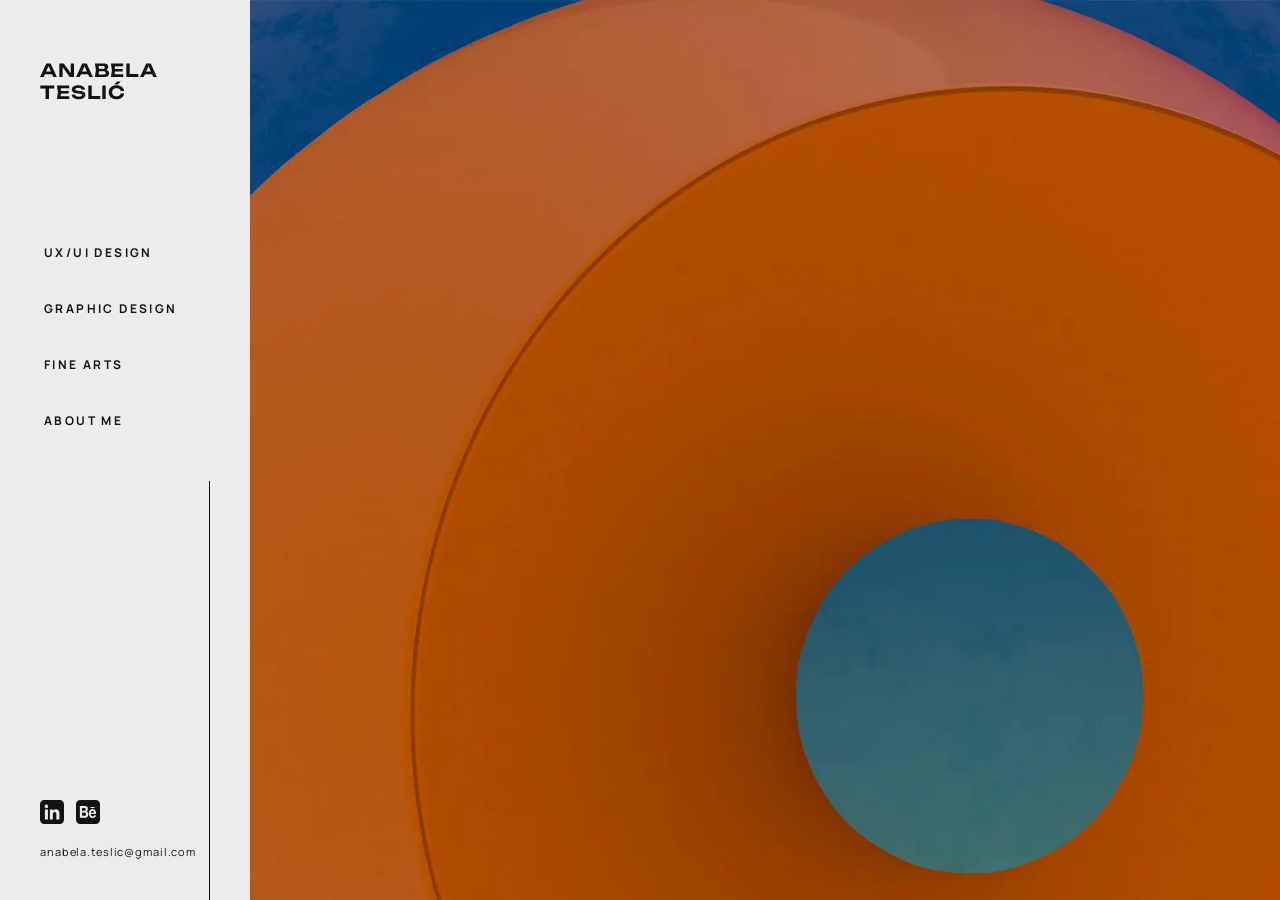
==== commit 0a18cd8a: "Add scroll-to-exit homepage and refine case study layouts" ====
--- a/index.html
+++ b/index.html
@@ -14,10 +14,9 @@
     <link rel="stylesheet" href="css/layout.css" />
     <link rel="stylesheet" href="css/components.css" />
     <link rel="stylesheet" href="css/animations.css" />
+    <link rel="prefetch" href="ux-ui-design.html" />
   </head>
   <body class="page-home">
-    <a class="skip-link" href="#main">Skip to content</a>
-
     <div class="page-shell">
       <header class="topbar">
         <a class="logo-mark logo-mark--mobile" href="index.html" aria-label="Anabela Teslić — Home">Anabela Teslić</a>
@@ -107,12 +106,8 @@
       <main id="main" class="main page-home__main">
         <section class="home-hero" aria-label="Featured work">
           <picture>
-            <source type="image/webp" srcset="assets/images/home/hero-shoe.webp" />
-            <img class="home-hero__image home-hero__image--shoe" src="assets/images/home/hero-shoe.png" alt="" />
-          </picture>
-          <picture>
-            <source type="image/webp" srcset="assets/images/home/hero-dali.webp" />
-            <img class="home-hero__image home-hero__image--dali" src="assets/images/home/hero-dali.png" alt="" />
+            <source type="image/webp" srcset="assets/images/home/home-background.webp" />
+            <img class="home-hero__image" src="assets/images/home/home-background.png" alt="" />
           </picture>
         </section>
       </main>
@@ -128,5 +123,6 @@
     </noscript>
 
     <script src="js/main.js" defer></script>
+    <script src="js/home.js" defer></script>
   </body>
 </html>
--- a/css/base.css
+++ b/css/base.css
@@ -1,4 +1,4 @@
-@import url("https://fonts.googleapis.com/css2?family=Manrope:wght@400;500;700&family=Unbounded:wght@400;500;600&display=swap");
+@import url("https://fonts.googleapis.com/css2?family=Manrope:wght@400;500;700&family=Unbounded:wght@300;400;500;600&display=swap");
 
 *,
 *::before,
@@ -19,7 +19,7 @@
   min-height: 100vh;
   line-height: 1.5;
   -webkit-font-smoothing: antialiased;
-  font-smooth: always;
+  -moz-osx-font-smoothing: grayscale;
 }
 
 img,
@@ -75,6 +75,7 @@
   --color-primary: #c4502a;
   --color-primary-container: #ececec;
   --color-on-primary: #ffffff;
+  --color-number: #f0d4c8;
 
   --color-band-artura: #9c2541;
   --color-band-amz: #d5ba6d;
@@ -112,13 +113,12 @@
   --page-gutter-section-title: 104px;
   --mobile-gutter: 36px;
   --topbar-height: 82px;
-  --topbar-padding-top: 30px;
 
   --button-height-lg: 57px;
   --button-height-sm: 34px;
   --button-width-lg: 329px;
   --button-width-sm: 256px;
-  --avatar-size-desktop: 80px;
+  --avatar-size-desktop: 72px;
   --avatar-size-mobile: 36px;
 
   --radius-pill: 9999px;
@@ -262,27 +262,6 @@
 
 .muted {
   color: var(--color-on-surface-muted);
-}
-
-.skip-link {
-  position: absolute;
-  inset-inline-start: var(--space-4);
-  inset-block-start: var(--space-4);
-  padding: var(--space-3) var(--space-5);
-  background: var(--color-on-surface);
-  color: var(--color-on-primary);
-  font-family: var(--font-body);
-  font-weight: 700;
-  text-transform: uppercase;
-  letter-spacing: 0.12em;
-  font-size: 13px;
-  transform: translateY(-150%);
-  transition: transform var(--transition-base);
-  z-index: 1000;
-}
-
-.skip-link:focus {
-  transform: translateY(0);
 }
 
 .visually-hidden {
@@ -299,6 +278,7 @@
 
 @media (max-width: 900px) {
   body {
-    line-height: 20px;
+    font-size: 13px;
+    line-height: 22px;
   }
 }
--- a/css/layout.css
+++ b/css/layout.css
@@ -29,7 +29,7 @@
 
 .sidebar__brand {
   padding-top: var(--space-15);
-  padding-bottom: 140px;
+  padding-bottom: clamp(40px, 10vh, 140px);
   flex-shrink: 0;
 }
 
@@ -39,7 +39,7 @@
 }
 
 .sidebar__footer {
-  flex: 1 0 0;
+  flex: 1 0 auto;
   min-height: 0;
   display: flex;
   align-items: flex-end;
@@ -76,31 +76,44 @@
   z-index: 1;
 }
 
+/* Homepage: one image fills the viewport right of the sidebar; the page
+   itself never scrolls — a downward scroll gesture slides the image out and
+   hands over to the UX/UI Design page (js/home.js). */
+.page-home {
+  height: 100vh;
+  height: 100dvh;
+  overflow: hidden;
+}
+
+.page-home__main {
+  height: 100vh;
+  height: 100dvh;
+  overflow: hidden;
+}
+
 .home-hero {
-  position: relative;
-  width: 100%;
-  aspect-ratio: 1600 / 720;
-  max-height: 720px;
-  min-height: 100dvh;
+  height: 100%;
+  padding-inline-start: var(--sidebar-width);
   overflow: hidden;
 }
 
+.home-hero picture {
+  display: block;
+  width: 100%;
+  height: 100%;
+  transition: transform 0.7s cubic-bezier(0.65, 0, 0.35, 1);
+}
+
 .home-hero__image {
-  position: absolute;
-  width: clamp(280px, 27.1%, 433px);
-  aspect-ratio: 433 / 580;
+  display: block;
+  width: 100%;
+  height: 100%;
   object-fit: cover;
   background: var(--color-surface-variant);
 }
 
-.home-hero__image--shoe {
-  inset-inline-start: 32.9%;
-  inset-block-start: 0;
-}
-
-.home-hero__image--dali {
-  inset-inline-start: 60%;
-  inset-block-end: 0;
+.page-home.is-exiting .home-hero picture {
+  transform: translateX(100%);
 }
 
 .project-section {
@@ -518,7 +531,7 @@
     inset-inline: 0;
     width: 100%;
     height: var(--topbar-height);
-    padding: var(--topbar-padding-top) var(--mobile-gutter) 0;
+    padding: 0 var(--mobile-gutter) 0;
     background: var(--color-surface);
     display: flex;
     align-items: center;
@@ -526,20 +539,13 @@
     z-index: 90;
   }
 
+  .page-home__main {
+    height: calc(100vh - var(--topbar-height));
+    height: calc(100dvh - var(--topbar-height));
+  }
+
   .home-hero {
-    aspect-ratio: auto;
-    max-height: none;
-    height: auto;
-    display: flex;
-    flex-direction: column;
-    gap: var(--space-5);
-    padding: var(--space-10) var(--mobile-gutter);
-  }
-
-  .home-hero__image {
-    position: static;
-    width: 100%;
-    aspect-ratio: 3 / 4;
+    padding-inline-start: 0;
   }
 
   .project-section__main {
@@ -571,6 +577,7 @@
     align-items: center;
     gap: var(--space-9);
     padding-block: 0;
+    min-height: 0;
     flex-direction: column;
   }
 
@@ -652,8 +659,8 @@
 
   .gallery-masonry {
     grid-template-columns: 1fr;
-    gap: var(--space-2);
-    padding: var(--space-5);
+    gap: var(--space-12);
+    padding: 0;
   }
 
   .gallery-masonry picture:has(.gallery-masonry__tile--wide) {
@@ -665,7 +672,8 @@
   .gallery-masonry__tile--standard,
   .gallery-masonry__tile--wide {
     width: 100%;
-    aspect-ratio: 4 / 3;
+    height: auto;
+    aspect-ratio: auto;
   }
 
   .about-section,
--- a/css/components.css
+++ b/css/components.css
@@ -60,7 +60,7 @@
 .menu {
   display: flex;
   flex-direction: column;
-  gap: var(--space-5);
+  gap: var(--space-4);
 }
 
 .menu__item {
@@ -141,6 +141,23 @@
 .menu-dropdown__item:hover,
 .menu-dropdown__item:focus-visible {
   padding-inline-end: 14px;
+}
+
+.menu-dropdown__item.is-current {
+  padding-inline-end: 14px;
+}
+
+/* On a case-study page the current item is a dropdown child, so reveal the
+   dropdown and give the parent the same active treatment as aria-current. */
+.menu__item:has(.menu-dropdown__item.is-current) .menu-dropdown__items {
+  display: flex;
+}
+
+.menu__item:has(.menu-dropdown__item.is-current) .menu-button {
+  align-items: flex-end;
+  font-size: 12px;
+  letter-spacing: 0.12em;
+  line-height: 18px;
 }
 
 .btn-case-study {
@@ -292,6 +309,10 @@
   margin: 0;
 }
 
+.page-graphic .project-section__subtitle {
+  line-height: 1.2;
+}
+
 .project-section__description {
   font-family: var(--font-body);
   font-weight: 400;
@@ -434,21 +455,22 @@
 
 @media (max-width: 900px) {
   .project-section__title-text {
-    font-size: 24px;
+    font-size: 26px;
     font-weight: 500;
     line-height: 1.2;
     text-align: center;
   }
 
   .project-section__subtitle {
-    font-size: 14px;
+    font-size: 15px;
+    line-height: 1.2;
     letter-spacing: 0.08em;
     text-align: center;
   }
 
   .project-section__description {
-    font-size: 12px;
-    line-height: 20px;
+    font-size: 13px;
+    line-height: 22px;
     letter-spacing: 0.08em;
     text-align: center;
     max-width: 500px !important;
@@ -461,7 +483,8 @@
 
   .btn-case-study {
     width: var(--button-width-sm);
-    height: var(--button-height-sm);
+    /* 48px = comfortable touch target (was 34px) */
+    height: 48px;
     margin-inline: auto;
     font-size: 12px;
     line-height: 18px;
@@ -496,15 +519,16 @@
   .education-item__company,
   .experience-item__duration,
   .education-item__duration {
-    font-size: 14px;
+    font-size: 15px;
+    line-height: 1.2;
     letter-spacing: 0.08em;
   }
 
   .experience-item__description,
   .education-item__description,
   .skill-group__item-body {
-    font-size: 12px;
-    line-height: 20px;
+    font-size: 13px;
+    line-height: 22px;
     letter-spacing: 0.08em;
   }
 
@@ -522,7 +546,8 @@
   }
 
   .skill-group__subtitle {
-    font-size: 14px;
+    font-size: 15px;
+    line-height: 1.2;
     letter-spacing: 0.08em;
     color: var(--color-primary);
   }
@@ -535,7 +560,7 @@
   }
 
   .about-section__title {
-    font-size: 24px;
+    font-size: 26px;
     font-weight: 500;
     line-height: 1.2;
   }
@@ -569,10 +594,15 @@
 
   .mobile-menu__contact {
     display: flex;
-    flex-direction: column;
-    align-items: flex-start;
+    flex-direction: row;
+    align-items: center;
+    justify-content: space-between;
     gap: var(--space-3);
-    padding: var(--space-4) var(--mobile-gutter) var(--space-8);
+    padding: var(--space-6) var(--mobile-gutter);
+  }
+
+  .mobile-menu__contact .social-icons {
+    order: 1;
   }
 
   .mobile-menu__item {
@@ -624,4 +654,8 @@
   .mobile-menu__sub-item:focus-visible {
     color: var(--color-primary);
   }
-}
+
+  .mobile-menu__sub-item.is-current {
+    color: var(--color-primary);
+  }
+}
